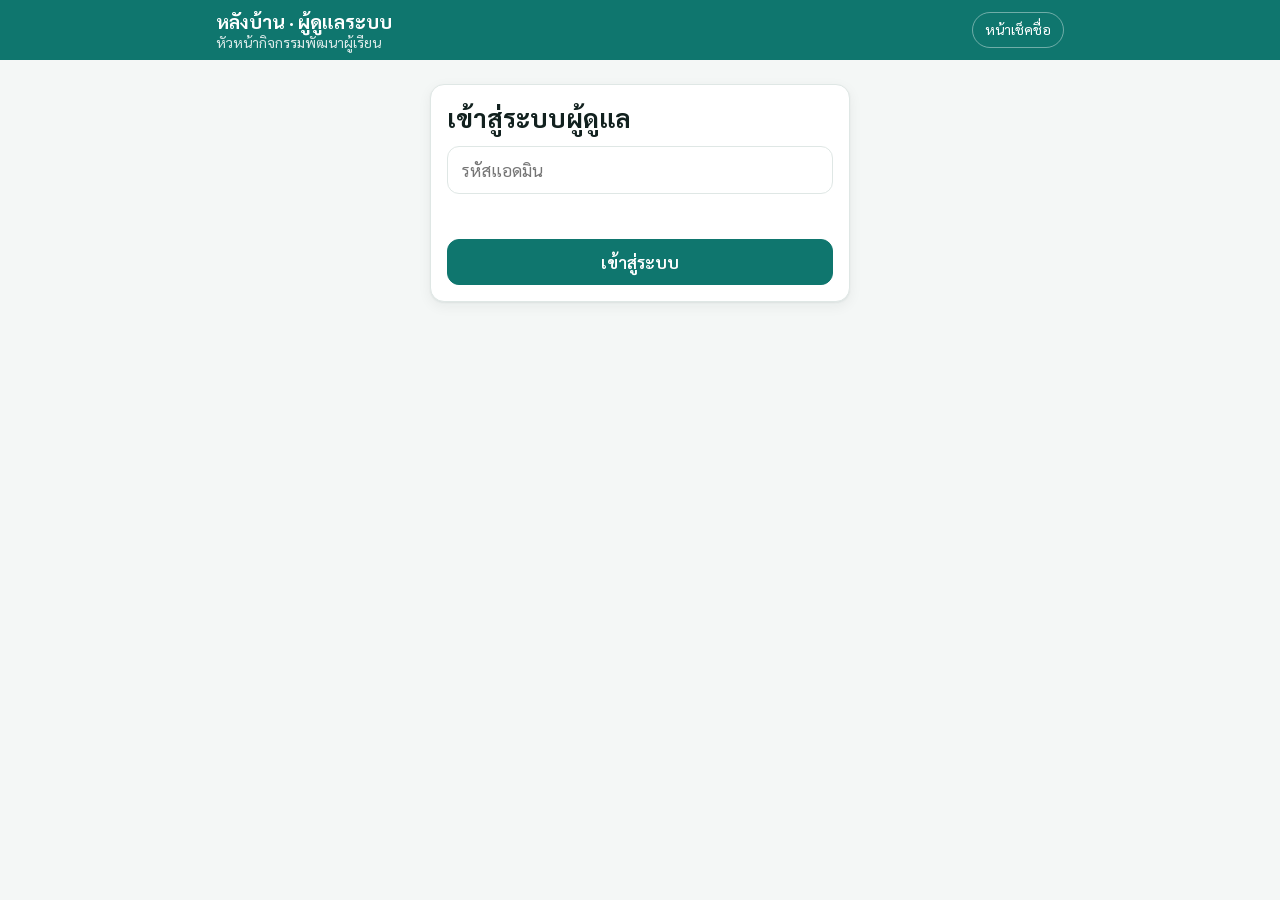
==== docs/admin.html @ 611b1086 "Add files via upload" ====
<!doctype html>
<html lang="th">
<head>
  <meta charset="utf-8">
  <meta name="viewport" content="width=device-width, initial-scale=1, viewport-fit=cover">
  <meta name="theme-color" content="#0f766e">
  <meta name="robots" content="noindex">
  <title>หลังบ้านเช็คชื่อชุมนุม</title>
  <link rel="icon" href="assets/icon.svg" type="image/svg+xml">
  <link rel="preconnect" href="https://fonts.googleapis.com">
  <link rel="preconnect" href="https://fonts.gstatic.com" crossorigin>
  <link href="https://fonts.googleapis.com/css2?family=Sarabun:wght@400;600;700&display=swap" rel="stylesheet">
  <link rel="stylesheet" href="assets/style.css">
</head>
<body>
  <header class="topbar">
    <div class="wrap">
      <h1>หลังบ้าน · ผู้ดูแลระบบ<small>หัวหน้ากิจกรรมพัฒนาผู้เรียน</small></h1>
      <span class="sp"></span>
      <a href="index.html">หน้าเช็คชื่อ</a>
    </div>
  </header>
  <div class="demo-bar" id="demoBar" hidden>โหมดทดลอง: ใช้ข้อมูลจำลอง (รหัสแอดมิน admin2569)</div>

  <main class="wrap">
    <section id="viewLogin" class="card stack" style="max-width:420px;margin:24px auto">
      <h2>เข้าสู่ระบบผู้ดูแล</h2>
      <form id="formLogin" class="stack">
        <input class="input" id="pw" type="password" placeholder="รหัสแอดมิน" autocomplete="current-password" required>
        <div class="err" id="loginErr"></div>
        <button class="btn primary block" id="btnLogin">เข้าสู่ระบบ</button>
      </form>
    </section>

    <section id="viewAdmin" class="stack" hidden>
      <nav class="tabs" id="tabs">
        <button data-tab="overview" class="on">ภาพรวม</button>
        <button data-tab="settings">ตั้งค่า</button>
        <button data-tab="codes">รหัสชุมนุม</button>
        <button data-tab="students">นักเรียน</button>
        <button data-tab="report">รายงาน</button>
        <button data-tab="tools">เครื่องมือ</button>
      </nav>
      <div id="tabBody" class="stack"></div>
    </section>
  </main>

  <!-- ดู/แก้ข้อมูลชุมนุม -->
  <div class="modal" id="mClub" hidden>
    <div class="box stack" style="max-width:760px">
      <div class="row" style="justify-content:space-between"><h3 id="mcTitle"></h3><button class="btn ghost sm" data-close="#mClub">ปิด</button></div>
      <div class="row"><label class="f" for="mcWeek" style="margin:0">สัปดาห์</label><select class="input" id="mcWeek" style="width:auto;min-height:40px"></select></div>
      <div class="hint small">แอดมินแก้ไขได้ทุกเวลา ไม่นับเป็นสิทธิ์แก้ไขของครู และบันทึกลงประวัติทุกครั้ง</div>
      <div class="row"><button class="btn sm" id="mcAll">ตั้งทุกรูปเป็น มา / ผ</button></div>
      <ul class="slist" id="mcList"></ul>
      <button class="btn primary block" id="mcSave">บันทึกสัปดาห์นี้</button>
      <details><summary>ประวัติทุกสัปดาห์</summary><div id="mcHist" style="margin-top:8px"></div></details>
    </div>
  </div>

  <div class="toast" id="toast" role="status" aria-live="polite"></div>

  <script src="config.js"></script>
  <script src="assets/api.js"></script>
  <script src="assets/mock.js"></script>
  <script src="assets/admin.js"></script>
</body>
</html>
---- docs/assets/style.css ----
:root {
  --bg: #f4f7f6;
  --card: #ffffff;
  --ink: #12211f;
  --muted: #5b6b68;
  --line: #dfe7e5;
  --brand: #0f766e;
  --brand-ink: #ffffff;
  --brand-soft: #e6f4f2;
  --ok: #15803d;
  --ok-soft: #dcfce7;
  --warn: #b45309;
  --warn-soft: #fef3c7;
  --bad: #b91c1c;
  --bad-soft: #fee2e2;
  --shadow: 0 1px 2px rgba(16, 40, 36, .06), 0 4px 14px rgba(16, 40, 36, .06);
  --radius: 14px;
  color-scheme: light;
}
@media (prefers-color-scheme: dark) {
  :root {
    --bg: #0d1514; --card: #15201f; --ink: #e7efed; --muted: #9db0ac; --line: #263533;
    --brand: #2dd4bf; --brand-ink: #062521; --brand-soft: #123532;
    --ok: #4ade80; --ok-soft: #10301d; --warn: #fbbf24; --warn-soft: #3a2a08; --bad: #f87171; --bad-soft: #3b1212;
    --shadow: 0 1px 2px rgba(0, 0, 0, .3); color-scheme: dark;
  }
}

* { box-sizing: border-box; }
html { -webkit-text-size-adjust: 100%; }
body {
  margin: 0; background: var(--bg); color: var(--ink);
  font: 17px/1.55 'Sarabun', system-ui, sans-serif;
  padding-bottom: env(safe-area-inset-bottom);
}
body.noscroll { overflow: hidden; }
button, input, select, textarea { font: inherit; color: inherit; }
button { cursor: pointer; }
[hidden] { display: none !important; }
h1, h2, h3 { line-height: 1.3; margin: 0; }

.wrap { max-width: 880px; margin: 0 auto; padding: 0 16px; }

/* ---------- แถบบน ---------- */
.topbar { background: var(--brand); color: var(--brand-ink); }
.topbar .wrap { display: flex; align-items: center; gap: 12px; min-height: 60px; }
.topbar h1 { font-size: 19px; font-weight: 700; }
.topbar small { display: block; opacity: .85; font-size: 14px; font-weight: 400; }
.topbar .sp { flex: 1; }
.topbar a { color: inherit; font-size: 14px; text-decoration: none; padding: 6px 12px; border: 1px solid rgba(255,255,255,.4); border-radius: 999px; white-space: nowrap; }
.demo-bar { background: var(--warn-soft); color: var(--warn); text-align: center; font-size: 14px; padding: 6px 16px; }

main { padding: 16px 0 120px; }

/* ---------- การ์ด / ปุ่ม ---------- */
.card { background: var(--card); border: 1px solid var(--line); border-radius: var(--radius); box-shadow: var(--shadow); padding: 16px; }
.stack > * + * { margin-top: 12px; }
.row { display: flex; gap: 10px; align-items: center; flex-wrap: wrap; }
.muted { color: var(--muted); }
.small { font-size: 14px; }

.btn {
  display: inline-flex; align-items: center; justify-content: center; gap: 8px;
  min-height: 46px; padding: 0 18px; border-radius: 12px; border: 1px solid var(--line);
  background: var(--card); font-weight: 600;
}
.btn:disabled { opacity: .5; cursor: not-allowed; }
.btn.primary { background: var(--brand); color: var(--brand-ink); border-color: var(--brand); }
.btn.ghost { background: transparent; }
.btn.danger { color: var(--bad); border-color: var(--bad); background: transparent; }
.btn.block { width: 100%; }
.btn.sm { min-height: 36px; padding: 0 12px; font-size: 15px; border-radius: 10px; }
.btn:focus-visible, input:focus-visible, select:focus-visible { outline: 3px solid color-mix(in srgb, var(--brand) 45%, transparent); outline-offset: 2px; }

.input {
  width: 100%; min-height: 48px; padding: 10px 14px; border-radius: 12px; border: 1px solid var(--line);
  background: var(--card);
}
label.f { display: block; font-size: 15px; font-weight: 600; margin-bottom: 6px; }

.chip { display: inline-flex; align-items: center; gap: 6px; padding: 2px 10px; border-radius: 999px; font-size: 14px; font-weight: 600; background: var(--brand-soft); color: var(--brand); }
.chip.ok { background: var(--ok-soft); color: var(--ok); }
.chip.warn { background: var(--warn-soft); color: var(--warn); }
.chip.bad { background: var(--bad-soft); color: var(--bad); }
.chip.gray { background: var(--line); color: var(--muted); }

/* ---------- สถานะการเปิดระบบ ---------- */
.status { display: flex; gap: 14px; align-items: center; }
.status .dot { width: 14px; height: 14px; border-radius: 50%; flex: none; background: var(--muted); }
.status.open .dot { background: var(--ok); box-shadow: 0 0 0 6px var(--ok-soft); animation: pulse 2s infinite; }
.status.closed .dot { background: var(--bad); }
.status b { font-size: 18px; }
@keyframes pulse { 50% { box-shadow: 0 0 0 10px transparent; } }
.announce { background: var(--warn-soft); color: var(--warn); border-radius: 12px; padding: 10px 14px; }

/* ---------- รายการชุมนุม ---------- */
.club-grid { display: grid; grid-template-columns: repeat(auto-fill, minmax(240px, 1fr)); gap: 12px; }
.club {
  text-align: left; display: flex; gap: 12px; align-items: flex-start; padding: 14px;
  background: var(--card); border: 1px solid var(--line); border-radius: var(--radius); box-shadow: var(--shadow);
  transition: transform .1s, border-color .1s;
}
.club:hover { border-color: var(--brand); }
.club:active { transform: scale(.98); }
.club .ic { font-size: 28px; width: 46px; height: 46px; display: grid; place-items: center; background: var(--brand-soft); border-radius: 12px; flex: none; }
.club .nm { font-weight: 700; font-size: 17px; }
.club .tc { font-size: 14px; color: var(--muted); }
.club .meta { margin-top: 6px; display: flex; gap: 6px; flex-wrap: wrap; }
.club.mine { border: 2px solid var(--brand); }
.club .no { font-size: 13px; color: var(--muted); }

/* ---------- หน้าเช็คชื่อ ---------- */
.club-head { display: flex; gap: 12px; align-items: center; }
.club-head .ic { font-size: 32px; width: 56px; height: 56px; display: grid; place-items: center; background: var(--brand-soft); border-radius: 14px; flex: none; }
.club-head h2 { font-size: 21px; }
.mode-btns { display: grid; grid-template-columns: 1fr 1fr; gap: 10px; }
.mode-btn {
  min-height: 84px; border-radius: 14px; border: 2px solid var(--line); background: var(--card);
  display: flex; flex-direction: column; align-items: center; justify-content: center; gap: 2px; padding: 8px;
}
.mode-btn b { font-size: 21px; }
.mode-btn span { font-size: 14px; color: var(--muted); }
.mode-btn.full.on { border-color: var(--ok); background: var(--ok-soft); }
.mode-btn.full.on b { color: var(--ok); }
.mode-btn.part.on { border-color: var(--bad); background: var(--bad-soft); }
.mode-btn.part.on b { color: var(--bad); }

.hint { background: var(--brand-soft); color: var(--brand); border-radius: 12px; padding: 10px 14px; font-size: 15px; }

.slist { list-style: none; margin: 0; padding: 0; }
.srow { display: flex; align-items: center; gap: 10px; padding: 10px 4px; border-bottom: 1px solid var(--line); }
.srow:last-child { border-bottom: 0; }
.srow .n { width: 26px; text-align: right; color: var(--muted); font-size: 14px; flex: none; }
.srow .who { flex: 1; min-width: 0; }
.srow .who b { display: block; font-weight: 600; overflow-wrap: anywhere; }
.srow .who small { color: var(--muted); font-size: 14px; }
.srow.is-0 { background: var(--bad-soft); }
.srow.is-ล { background: var(--warn-soft); }
.srow.is-มผ { background: var(--bad-soft); }

.seg { display: inline-flex; border: 1px solid var(--line); border-radius: 10px; overflow: hidden; flex: none; }
.seg button { min-width: 50px; min-height: 42px; border: 0; background: var(--card); font-weight: 600; font-size: 15px; padding: 0 8px; }
.seg button + button { border-left: 1px solid var(--line); }
.seg button.on[data-v="1"], .seg button.on[data-v="ผ"] { background: var(--ok); color: #fff; }
.seg button.on[data-v="ล"] { background: #d97706; color: #fff; }
.seg button.on[data-v="0"], .seg button.on[data-v="มผ"] { background: var(--bad); color: #fff; }

.bottom-bar {
  position: fixed; left: 0; right: 0; bottom: 0; z-index: 20;
  background: var(--card); border-top: 1px solid var(--line); box-shadow: 0 -4px 14px rgba(0,0,0,.06);
  padding: 10px 0 calc(10px + env(safe-area-inset-bottom));
}
.bottom-bar .wrap { display: flex; gap: 10px; align-items: center; }
.tally { display: flex; gap: 6px; flex-wrap: wrap; flex: 1; }

/* ---------- ประวัติ ---------- */
.hist-wrap { overflow-x: auto; -webkit-overflow-scrolling: touch; border: 1px solid var(--line); border-radius: 12px; }
table.hist { border-collapse: collapse; font-size: 14px; min-width: 100%; }
table.hist th, table.hist td { border-bottom: 1px solid var(--line); padding: 6px 8px; text-align: center; white-space: nowrap; }
table.hist th:first-child, table.hist td:first-child { text-align: left; position: sticky; left: 0; background: var(--card); }
table.hist thead th { background: var(--brand-soft); color: var(--brand); position: sticky; top: 0; }
td.m-0, td.m-มผ { color: var(--bad); font-weight: 700; }
td.m-ล { color: var(--warn); font-weight: 700; }
td.m-1, td.m-ผ { color: var(--ok); }
details summary { cursor: pointer; font-weight: 600; padding: 4px 0; }

/* ---------- หน้าต่างป๊อปอัป ---------- */
.modal { position: fixed; inset: 0; z-index: 50; background: rgba(5, 20, 18, .5); display: flex; align-items: flex-end; justify-content: center; }
.modal .box { background: var(--card); width: 100%; max-width: 520px; max-height: 92vh; overflow: auto; border-radius: 18px 18px 0 0; padding: 20px 16px calc(20px + env(safe-area-inset-bottom)); }
@media (min-width: 600px) { .modal { align-items: center; } .modal .box { border-radius: 18px; padding: 24px; } }
.modal h3 { font-size: 20px; margin-bottom: 4px; }
.code-input { font-size: 28px; letter-spacing: .3em; text-align: center; font-weight: 700; }
.err { color: var(--bad); font-size: 15px; min-height: 1.4em; }
.sum-grid { display: grid; grid-template-columns: repeat(3, 1fr); gap: 8px; text-align: center; }
.sum-grid div { border-radius: 12px; padding: 10px 4px; background: var(--bg); }
.sum-grid b { display: block; font-size: 26px; line-height: 1.2; }
.sum-grid .ok b { color: var(--ok); } .sum-grid .warn b { color: var(--warn); } .sum-grid .bad b { color: var(--bad); }
.namebox { background: var(--bg); border-radius: 12px; padding: 10px 14px; font-size: 15px; }

.done { text-align: center; padding: 28px 16px; }
.done .big { font-size: 64px; line-height: 1; }

/* ---------- อื่น ๆ ---------- */
.toast {
  position: fixed; left: 50%; bottom: 96px; transform: translate(-50%, 20px); opacity: 0; pointer-events: none;
  background: #0f2724; color: #fff; padding: 10px 18px; border-radius: 12px; z-index: 60; max-width: calc(100% - 32px);
  transition: .2s; text-align: center;
}
.toast.show { opacity: 1; transform: translate(-50%, 0); }
.toast.bad { background: var(--bad); }
.toast.ok { background: var(--ok); }
.spin { width: 18px; height: 18px; border: 3px solid currentColor; border-right-color: transparent; border-radius: 50%; display: inline-block; animation: spin .7s linear infinite; }
@keyframes spin { to { transform: rotate(360deg); } }
.skeleton { height: 86px; border-radius: var(--radius); background: linear-gradient(90deg, var(--line), var(--card), var(--line)); background-size: 200% 100%; animation: sk 1.2s infinite; }
@keyframes sk { to { background-position: -200% 0; } }
.empty { text-align: center; color: var(--muted); padding: 24px; }

/* ---------- แอดมิน ---------- */
.tabs { display: flex; gap: 6px; overflow-x: auto; padding-bottom: 4px; }
.tabs button { flex: none; border: 1px solid var(--line); background: var(--card); border-radius: 999px; padding: 8px 16px; font-weight: 600; }
.tabs button.on { background: var(--brand); color: var(--brand-ink); border-color: var(--brand); }
.kpis { display: grid; grid-template-columns: repeat(auto-fit, minmax(140px, 1fr)); gap: 10px; }
.kpi { background: var(--card); border: 1px solid var(--line); border-radius: var(--radius); padding: 12px 14px; }
.kpi b { display: block; font-size: 28px; line-height: 1.2; }
.kpi span { font-size: 14px; color: var(--muted); }
.adm-club { display: flex; gap: 12px; align-items: flex-start; padding: 12px 0; border-bottom: 1px solid var(--line); flex-wrap: wrap; }
.adm-club:last-child { border-bottom: 0; }
.adm-club .info { flex: 1; min-width: 200px; }
.adm-club .acts { display: flex; gap: 6px; flex-wrap: wrap; }
.tbl { width: 100%; border-collapse: collapse; font-size: 15px; }
.tbl th, .tbl td { text-align: left; padding: 8px; border-bottom: 1px solid var(--line); vertical-align: top; }
.tbl th { font-size: 14px; color: var(--muted); font-weight: 600; }
.tbl-wrap { overflow-x: auto; }
.set-row { display: grid; gap: 4px; padding: 10px 0; border-bottom: 1px solid var(--line); }
@media (min-width: 640px) { .set-row { grid-template-columns: 220px 1fr; align-items: center; } }
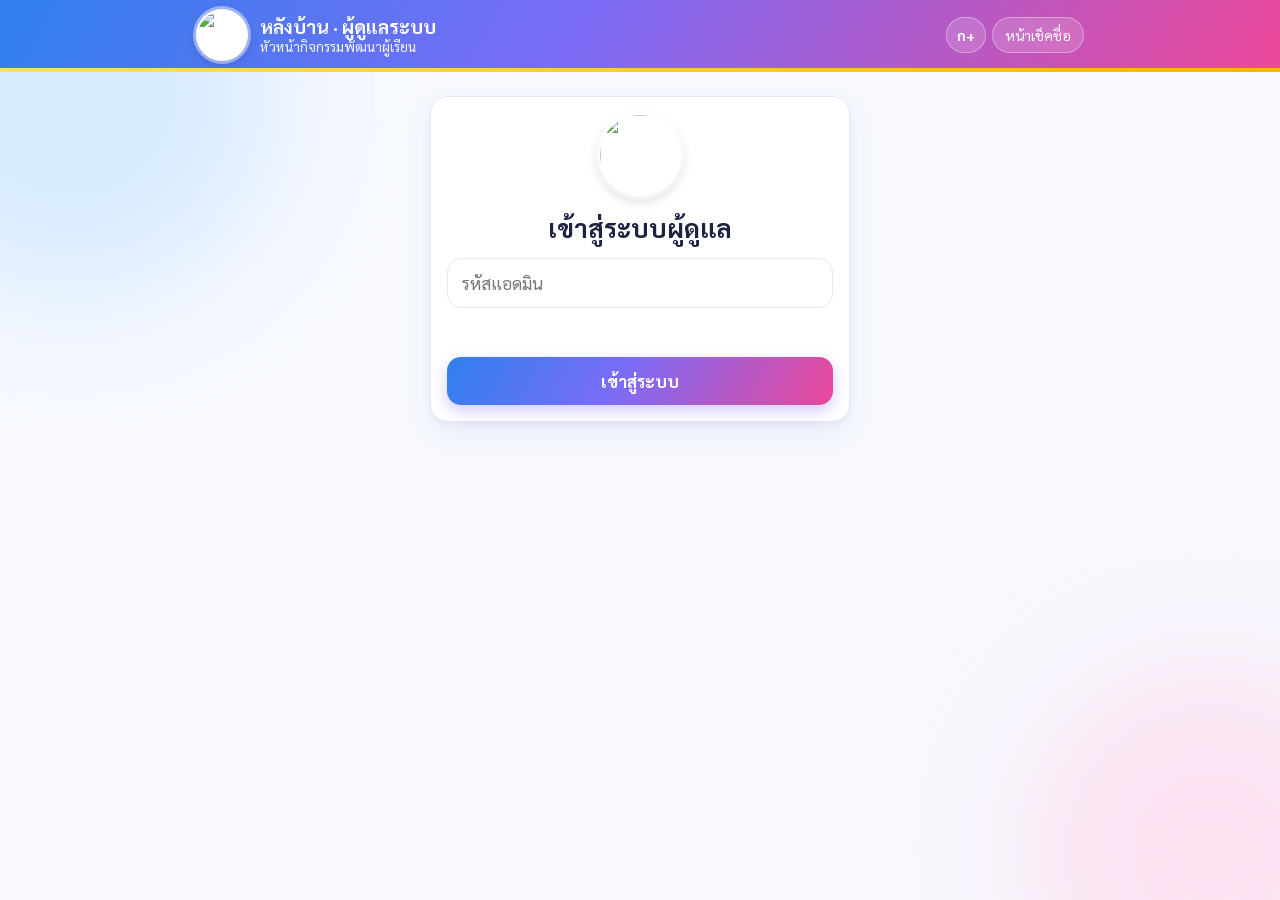
==== commit 9c71d6a8: "Add files via upload" ====
--- a/docs/admin.html
+++ b/docs/admin.html
@@ -3,10 +3,10 @@
 <head>
   <meta charset="utf-8">
   <meta name="viewport" content="width=device-width, initial-scale=1, viewport-fit=cover">
-  <meta name="theme-color" content="#0f766e">
+  <meta name="theme-color" content="#2f80ed">
   <meta name="robots" content="noindex">
   <title>หลังบ้านเช็คชื่อชุมนุม</title>
-  <link rel="icon" href="assets/icon.svg" type="image/svg+xml">
+  <link rel="icon" href="https://i.ibb.co/mVCtZ7mL/image.png" type="image/png">
   <link rel="preconnect" href="https://fonts.googleapis.com">
   <link rel="preconnect" href="https://fonts.gstatic.com" crossorigin>
   <link href="https://fonts.googleapis.com/css2?family=Sarabun:wght@400;600;700&display=swap" rel="stylesheet">
@@ -15,15 +15,20 @@
 <body>
   <header class="topbar">
     <div class="wrap">
+      <img class="logo" src="https://i.ibb.co/mVCtZ7mL/image.png" alt="ตราโรงเรียน" width="52" height="52">
       <h1>หลังบ้าน · ผู้ดูแลระบบ<small>หัวหน้ากิจกรรมพัฒนาผู้เรียน</small></h1>
       <span class="sp"></span>
-      <a href="index.html">หน้าเช็คชื่อ</a>
+      <div class="top-acts">
+        <button type="button" id="btnFont" title="ปรับขนาดตัวอักษร" aria-label="ปรับขนาดตัวอักษร">ก+</button>
+        <a href="index.html" title="หน้าเช็คชื่อ"><span class="ico-sm">📋</span><span class="lbl">หน้าเช็คชื่อ</span></a>
+      </div>
     </div>
   </header>
   <div class="demo-bar" id="demoBar" hidden>โหมดทดลอง: ใช้ข้อมูลจำลอง (รหัสแอดมิน admin2569)</div>
 
   <main class="wrap">
-    <section id="viewLogin" class="card stack" style="max-width:420px;margin:24px auto">
+    <section id="viewLogin" class="card stack" style="max-width:420px;margin:24px auto;text-align:center">
+      <img class="logo" src="https://i.ibb.co/mVCtZ7mL/image.png" alt="" style="width:84px;height:84px;margin:0 auto;display:block">
       <h2>เข้าสู่ระบบผู้ดูแล</h2>
       <form id="formLogin" class="stack">
         <input class="input" id="pw" type="password" placeholder="รหัสแอดมิน" autocomplete="current-password" required>
--- a/docs/assets/style.css
+++ b/docs/assets/style.css
@@ -1,215 +1,328 @@
+/* ธีมสีฟ้า · ชมพู · เหลือง */
 :root {
-  --bg: #f4f7f6;
+  --blue: #2f80ed;
+  --blue-2: #56ccf2;
+  --blue-soft: #e5f1ff;
+  --pink: #ec4899;
+  --pink-2: #f9a8d4;
+  --pink-soft: #fde7f3;
+  --yellow: #f5b700;
+  --yellow-2: #ffe066;
+  --yellow-soft: #fff6d6;
+
+  --bg: #f7f9ff;
   --card: #ffffff;
-  --ink: #12211f;
-  --muted: #5b6b68;
-  --line: #dfe7e5;
-  --brand: #0f766e;
+  --ink: #1d2340;
+  --muted: #646b8a;
+  --line: #e4e8f5;
+  --brand: var(--blue);
   --brand-ink: #ffffff;
-  --brand-soft: #e6f4f2;
-  --ok: #15803d;
-  --ok-soft: #dcfce7;
-  --warn: #b45309;
-  --warn-soft: #fef3c7;
-  --bad: #b91c1c;
-  --bad-soft: #fee2e2;
-  --shadow: 0 1px 2px rgba(16, 40, 36, .06), 0 4px 14px rgba(16, 40, 36, .06);
-  --radius: 14px;
+  --brand-soft: var(--blue-soft);
+
+  --ok: #2f80ed;       /* มา / ผ */
+  --ok-soft: #e5f1ff;
+  --warn: #b98400;     /* ลา */
+  --warn-soft: #fff3c4;
+  --bad: #db2777;      /* ขาด / มผ */
+  --bad-soft: #fde4f0;
+
+  --grad: linear-gradient(120deg, #2f80ed 0%, #7b6cf6 45%, #ec4899 100%);
+  --grad-sun: linear-gradient(120deg, #ffe066, #f5b700);
+  --shadow: 0 2px 4px rgba(47, 64, 140, .05), 0 10px 28px rgba(47, 64, 140, .08);
+  --shadow-lg: 0 16px 40px rgba(47, 64, 140, .16);
+  --radius: 18px;
+  --fs: 17px;
   color-scheme: light;
 }
 @media (prefers-color-scheme: dark) {
   :root {
-    --bg: #0d1514; --card: #15201f; --ink: #e7efed; --muted: #9db0ac; --line: #263533;
-    --brand: #2dd4bf; --brand-ink: #062521; --brand-soft: #123532;
-    --ok: #4ade80; --ok-soft: #10301d; --warn: #fbbf24; --warn-soft: #3a2a08; --bad: #f87171; --bad-soft: #3b1212;
-    --shadow: 0 1px 2px rgba(0, 0, 0, .3); color-scheme: dark;
+    --bg: #0f1226; --card: #191d38; --ink: #eef0ff; --muted: #a8aed0; --line: #2a2f55;
+    --blue-soft: #1c2b52; --pink-soft: #3a1a33; --yellow-soft: #3a3012;
+    --brand-soft: var(--blue-soft);
+    --ok: #6ab0ff; --ok-soft: #1c2b52; --warn: #ffd34d; --warn-soft: #3a3012; --bad: #ff7ab8; --bad-soft: #3a1a33;
+    --shadow: 0 2px 8px rgba(0, 0, 0, .35); --shadow-lg: 0 16px 40px rgba(0, 0, 0, .45);
+    color-scheme: dark;
   }
 }
+html.fs-l { --fs: 19px; }
+html.fs-xl { --fs: 21px; }
 
 * { box-sizing: border-box; }
 html { -webkit-text-size-adjust: 100%; }
 body {
-  margin: 0; background: var(--bg); color: var(--ink);
-  font: 17px/1.55 'Sarabun', system-ui, sans-serif;
+  margin: 0; color: var(--ink); background: var(--bg);
+  font: var(--fs)/1.6 'Sarabun', system-ui, sans-serif;
   padding-bottom: env(safe-area-inset-bottom);
-}
+  min-height: 100vh; position: relative; overflow-x: hidden;
+}
+/* ฉากหลังวงกลมสีพาสเทลลอยช้า ๆ */
+body::before, body::after {
+  content: ''; position: fixed; z-index: -1; border-radius: 50%; filter: blur(60px); opacity: .55; pointer-events: none;
+}
+body::before { width: 420px; height: 420px; background: #bfe0ff; top: -120px; left: -140px; animation: float 18s ease-in-out infinite; }
+body::after { width: 380px; height: 380px; background: #ffd1e8; bottom: -140px; right: -120px; animation: float 22s ease-in-out infinite reverse; }
+@media (prefers-color-scheme: dark) { body::before { background: #1e3a8a; opacity: .35; } body::after { background: #831843; opacity: .3; } }
+@keyframes float { 50% { transform: translate(40px, 30px) scale(1.08); } }
+@media (prefers-reduced-motion: reduce) { *, *::before, *::after { animation: none !important; transition: none !important; } }
+
 body.noscroll { overflow: hidden; }
 button, input, select, textarea { font: inherit; color: inherit; }
-button { cursor: pointer; }
+button { cursor: pointer; -webkit-tap-highlight-color: transparent; }
 [hidden] { display: none !important; }
 h1, h2, h3 { line-height: 1.3; margin: 0; }
-
-.wrap { max-width: 880px; margin: 0 auto; padding: 0 16px; }
+a { color: var(--blue); }
+
+.wrap { max-width: 920px; margin: 0 auto; padding: 0 16px; }
 
 /* ---------- แถบบน ---------- */
-.topbar { background: var(--brand); color: var(--brand-ink); }
-.topbar .wrap { display: flex; align-items: center; gap: 12px; min-height: 60px; }
+.topbar { background: var(--grad); color: #fff; position: relative; overflow: hidden; }
+.topbar::after { /* แถบสีเหลืองบาง ๆ ใต้หัว */
+  content: ''; position: absolute; left: 0; right: 0; bottom: 0; height: 4px; background: var(--grad-sun);
+}
+.topbar .wrap { display: flex; align-items: center; gap: 12px; min-height: 72px; padding-top: 8px; padding-bottom: 10px; }
+.logo {
+  width: 52px; height: 52px; border-radius: 50%; background: #fff; flex: none; object-fit: contain; padding: 2px;
+  box-shadow: 0 0 0 3px rgba(255, 255, 255, .45), 0 4px 12px rgba(0, 0, 0, .15);
+}
 .topbar h1 { font-size: 19px; font-weight: 700; }
-.topbar small { display: block; opacity: .85; font-size: 14px; font-weight: 400; }
+.topbar small { display: block; opacity: .92; font-size: 13.5px; font-weight: 400; line-height: 1.35; }
 .topbar .sp { flex: 1; }
-.topbar a { color: inherit; font-size: 14px; text-decoration: none; padding: 6px 12px; border: 1px solid rgba(255,255,255,.4); border-radius: 999px; white-space: nowrap; }
-.demo-bar { background: var(--warn-soft); color: var(--warn); text-align: center; font-size: 14px; padding: 6px 16px; }
-
-main { padding: 16px 0 120px; }
+.top-acts { display: flex; gap: 6px; align-items: center; }
+.top-acts a, .top-acts button {
+  color: #fff; font-size: 14px; text-decoration: none; padding: 6px 12px; border-radius: 999px; white-space: nowrap;
+  background: rgba(255, 255, 255, .16); border: 1px solid rgba(255, 255, 255, .35); backdrop-filter: blur(4px);
+}
+.top-acts button { padding: 6px 10px; font-weight: 700; }
+.top-acts .ico-sm { display: none; }
+@media (max-width: 480px) {
+  .top-acts .lbl { display: none; }
+  .top-acts .ico-sm { display: inline; }
+  .topbar h1 { font-size: 17.5px; }
+  .logo { width: 46px; height: 46px; }
+}
+.demo-bar { background: var(--yellow-soft); color: var(--warn); text-align: center; font-size: 14px; padding: 6px 16px; }
+
+main { padding: 18px 0 130px; }
+
+/* ---------- ทักทาย ---------- */
+.hello { display: flex; align-items: center; gap: 14px; padding: 4px 2px; }
+.hello .wave { font-size: 38px; animation: wave 2.4s ease-in-out infinite; transform-origin: 70% 70%; }
+.hello h2 { font-size: 22px; }
+.hello p { margin: 0; color: var(--muted); font-size: 15px; }
+@keyframes wave { 0%, 60%, 100% { transform: rotate(0); } 10%, 30% { transform: rotate(14deg); } 20% { transform: rotate(-8deg); } }
 
 /* ---------- การ์ด / ปุ่ม ---------- */
 .card { background: var(--card); border: 1px solid var(--line); border-radius: var(--radius); box-shadow: var(--shadow); padding: 16px; }
-.stack > * + * { margin-top: 12px; }
+.stack > * + * { margin-top: 14px; }
 .row { display: flex; gap: 10px; align-items: center; flex-wrap: wrap; }
 .muted { color: var(--muted); }
 .small { font-size: 14px; }
 
 .btn {
-  display: inline-flex; align-items: center; justify-content: center; gap: 8px;
-  min-height: 46px; padding: 0 18px; border-radius: 12px; border: 1px solid var(--line);
-  background: var(--card); font-weight: 600;
-}
+  display: inline-flex; align-items: center; justify-content: center; gap: 8px; position: relative; overflow: hidden;
+  min-height: 48px; padding: 0 18px; border-radius: 14px; border: 1px solid var(--line);
+  background: var(--card); font-weight: 700; transition: transform .12s, box-shadow .12s, filter .12s;
+}
+.btn:active { transform: scale(.97); }
 .btn:disabled { opacity: .5; cursor: not-allowed; }
-.btn.primary { background: var(--brand); color: var(--brand-ink); border-color: var(--brand); }
+.btn.primary { background: var(--grad); color: #fff; border: 0; box-shadow: 0 6px 16px rgba(123, 108, 246, .35); }
+.btn.primary:hover:not(:disabled) { filter: brightness(1.06); }
+.btn.sun { background: var(--grad-sun); color: #4a3500; border: 0; }
 .btn.ghost { background: transparent; }
 .btn.danger { color: var(--bad); border-color: var(--bad); background: transparent; }
 .btn.block { width: 100%; }
-.btn.sm { min-height: 36px; padding: 0 12px; font-size: 15px; border-radius: 10px; }
-.btn:focus-visible, input:focus-visible, select:focus-visible { outline: 3px solid color-mix(in srgb, var(--brand) 45%, transparent); outline-offset: 2px; }
+.btn.sm { min-height: 38px; padding: 0 12px; font-size: 15px; border-radius: 11px; }
+.btn:focus-visible, input:focus-visible, select:focus-visible, .club:focus-visible { outline: 3px solid color-mix(in srgb, var(--pink) 50%, transparent); outline-offset: 2px; }
+/* คลื่นน้ำตอนแตะปุ่ม */
+.ripple { position: absolute; border-radius: 50%; transform: scale(0); background: rgba(255, 255, 255, .55); animation: ripple .55s ease-out; pointer-events: none; }
+@keyframes ripple { to { transform: scale(3); opacity: 0; } }
 
 .input {
-  width: 100%; min-height: 48px; padding: 10px 14px; border-radius: 12px; border: 1px solid var(--line);
-  background: var(--card);
-}
-label.f { display: block; font-size: 15px; font-weight: 600; margin-bottom: 6px; }
-
-.chip { display: inline-flex; align-items: center; gap: 6px; padding: 2px 10px; border-radius: 999px; font-size: 14px; font-weight: 600; background: var(--brand-soft); color: var(--brand); }
+  width: 100%; min-height: 50px; padding: 10px 14px; border-radius: 14px; border: 1.5px solid var(--line);
+  background: var(--card); transition: border-color .15s, box-shadow .15s;
+}
+.input:focus { border-color: var(--blue); box-shadow: 0 0 0 4px color-mix(in srgb, var(--blue) 15%, transparent); outline: 0; }
+label.f { display: block; font-size: 15px; font-weight: 700; margin-bottom: 6px; }
+
+.chip { display: inline-flex; align-items: center; gap: 6px; padding: 2px 10px; border-radius: 999px; font-size: 13.5px; font-weight: 700; background: var(--blue-soft); color: var(--blue); }
 .chip.ok { background: var(--ok-soft); color: var(--ok); }
 .chip.warn { background: var(--warn-soft); color: var(--warn); }
 .chip.bad { background: var(--bad-soft); color: var(--bad); }
 .chip.gray { background: var(--line); color: var(--muted); }
+.chip.pink { background: var(--pink-soft); color: var(--pink); }
 
 /* ---------- สถานะการเปิดระบบ ---------- */
-.status { display: flex; gap: 14px; align-items: center; }
+.status { display: flex; gap: 14px; align-items: center; position: relative; overflow: hidden; }
 .status .dot { width: 14px; height: 14px; border-radius: 50%; flex: none; background: var(--muted); }
-.status.open .dot { background: var(--ok); box-shadow: 0 0 0 6px var(--ok-soft); animation: pulse 2s infinite; }
-.status.closed .dot { background: var(--bad); }
+.status.open { border-color: color-mix(in srgb, var(--blue) 35%, var(--line)); }
+.status.open .dot { background: var(--blue); box-shadow: 0 0 0 6px var(--blue-soft); animation: pulse 2s infinite; }
+.status.closed .dot { background: var(--pink); box-shadow: 0 0 0 6px var(--pink-soft); }
 .status b { font-size: 18px; }
-@keyframes pulse { 50% { box-shadow: 0 0 0 10px transparent; } }
-.announce { background: var(--warn-soft); color: var(--warn); border-radius: 12px; padding: 10px 14px; }
+.status .body { flex: 1; min-width: 0; }
+.status .ico { font-size: 34px; flex: none; }
+.timebar { height: 8px; border-radius: 99px; background: var(--line); margin-top: 8px; overflow: hidden; }
+.timebar i { display: block; height: 100%; border-radius: 99px; background: linear-gradient(90deg, var(--blue-2), var(--pink), var(--yellow)); transition: width .6s; }
+@keyframes pulse { 50% { box-shadow: 0 0 0 11px transparent; } }
+.announce { background: var(--yellow-soft); color: #7a5600; border-radius: 14px; padding: 10px 14px; border: 1px dashed var(--yellow); }
+@media (prefers-color-scheme: dark) { .announce { color: var(--warn); } }
 
 /* ---------- รายการชุมนุม ---------- */
-.club-grid { display: grid; grid-template-columns: repeat(auto-fill, minmax(240px, 1fr)); gap: 12px; }
+.club-grid { display: grid; grid-template-columns: repeat(auto-fill, minmax(250px, 1fr)); gap: 14px; }
 .club {
-  text-align: left; display: flex; gap: 12px; align-items: flex-start; padding: 14px;
+  --accent: var(--blue); --accent-soft: var(--blue-soft);
+  text-align: left; display: flex; gap: 12px; align-items: flex-start; padding: 14px 14px 14px 18px; position: relative; overflow: hidden;
   background: var(--card); border: 1px solid var(--line); border-radius: var(--radius); box-shadow: var(--shadow);
-  transition: transform .1s, border-color .1s;
-}
-.club:hover { border-color: var(--brand); }
+  transition: transform .15s, box-shadow .15s, border-color .15s; animation: pop .35s both;
+}
+.club::before { content: ''; position: absolute; left: 0; top: 0; bottom: 0; width: 6px; background: var(--accent); }
+.club.c1 { --accent: var(--pink); --accent-soft: var(--pink-soft); }
+.club.c2 { --accent: var(--yellow); --accent-soft: var(--yellow-soft); }
+.club:hover { transform: translateY(-3px); box-shadow: var(--shadow-lg); border-color: var(--accent); }
 .club:active { transform: scale(.98); }
-.club .ic { font-size: 28px; width: 46px; height: 46px; display: grid; place-items: center; background: var(--brand-soft); border-radius: 12px; flex: none; }
-.club .nm { font-weight: 700; font-size: 17px; }
+.club .ic { font-size: 28px; width: 50px; height: 50px; display: grid; place-items: center; background: var(--accent-soft); border-radius: 14px; flex: none; }
+.club .nm { font-weight: 700; font-size: 17px; line-height: 1.35; }
 .club .tc { font-size: 14px; color: var(--muted); }
 .club .meta { margin-top: 6px; display: flex; gap: 6px; flex-wrap: wrap; }
-.club.mine { border: 2px solid var(--brand); }
+.club.mine { border: 2px solid var(--accent); }
 .club .no { font-size: 13px; color: var(--muted); }
+.club .go { align-self: center; color: var(--muted); font-size: 20px; transition: transform .15s; }
+.club:hover .go { transform: translateX(3px); color: var(--accent); }
+@keyframes pop { from { opacity: 0; transform: translateY(8px) scale(.98); } }
 
 /* ---------- หน้าเช็คชื่อ ---------- */
-.club-head { display: flex; gap: 12px; align-items: center; }
-.club-head .ic { font-size: 32px; width: 56px; height: 56px; display: grid; place-items: center; background: var(--brand-soft); border-radius: 14px; flex: none; }
-.club-head h2 { font-size: 21px; }
-.mode-btns { display: grid; grid-template-columns: 1fr 1fr; gap: 10px; }
+.club-head { display: flex; gap: 12px; align-items: center; background: linear-gradient(135deg, var(--blue-soft), var(--pink-soft) 60%, var(--yellow-soft)); }
+.club-head .ic { font-size: 32px; width: 60px; height: 60px; display: grid; place-items: center; background: var(--card); border-radius: 16px; flex: none; box-shadow: var(--shadow); }
+.club-head h2 { font-size: 22px; }
+.mode-btns { display: grid; grid-template-columns: 1fr 1fr; gap: 12px; }
 .mode-btn {
-  min-height: 84px; border-radius: 14px; border: 2px solid var(--line); background: var(--card);
-  display: flex; flex-direction: column; align-items: center; justify-content: center; gap: 2px; padding: 8px;
-}
+  min-height: 96px; border-radius: 18px; border: 2px solid var(--line); background: var(--card); box-shadow: var(--shadow);
+  display: flex; flex-direction: column; align-items: center; justify-content: center; gap: 2px; padding: 10px; transition: .15s;
+}
+.mode-btn .e { font-size: 26px; line-height: 1; }
 .mode-btn b { font-size: 21px; }
-.mode-btn span { font-size: 14px; color: var(--muted); }
-.mode-btn.full.on { border-color: var(--ok); background: var(--ok-soft); }
-.mode-btn.full.on b { color: var(--ok); }
-.mode-btn.part.on { border-color: var(--bad); background: var(--bad-soft); }
-.mode-btn.part.on b { color: var(--bad); }
-
-.hint { background: var(--brand-soft); color: var(--brand); border-radius: 12px; padding: 10px 14px; font-size: 15px; }
+.mode-btn span { font-size: 13.5px; color: var(--muted); text-align: center; }
+.mode-btn:active { transform: scale(.97); }
+.mode-btn.full.on { border-color: var(--blue); background: var(--blue-soft); }
+.mode-btn.full.on b { color: var(--blue); }
+.mode-btn.part.on { border-color: var(--pink); background: var(--pink-soft); }
+.mode-btn.part.on b { color: var(--pink); }
+
+.hint { background: var(--blue-soft); color: var(--blue); border-radius: 14px; padding: 10px 14px; font-size: 15px; }
+.hint.pink { background: var(--pink-soft); color: var(--pink); }
+
+.list-tools { display: flex; gap: 8px; align-items: center; flex-wrap: wrap; margin-bottom: 6px; }
+.list-tools .input { flex: 1; min-width: 160px; min-height: 42px; }
 
 .slist { list-style: none; margin: 0; padding: 0; }
-.srow { display: flex; align-items: center; gap: 10px; padding: 10px 4px; border-bottom: 1px solid var(--line); }
+.srow { display: flex; align-items: center; gap: 10px; padding: 10px 6px; border-bottom: 1px solid var(--line); border-radius: 12px; transition: background .2s; }
 .srow:last-child { border-bottom: 0; }
 .srow .n { width: 26px; text-align: right; color: var(--muted); font-size: 14px; flex: none; }
+.srow .av { width: 38px; height: 38px; border-radius: 50%; flex: none; display: grid; place-items: center; font-weight: 700; font-size: 15px; color: #fff; background: var(--blue-2); }
 .srow .who { flex: 1; min-width: 0; }
-.srow .who b { display: block; font-weight: 600; overflow-wrap: anywhere; }
-.srow .who small { color: var(--muted); font-size: 14px; }
-.srow.is-0 { background: var(--bad-soft); }
+.srow .who b { display: block; font-weight: 600; overflow-wrap: anywhere; line-height: 1.35; }
+.srow .who small { color: var(--muted); font-size: 13.5px; }
+.srow.is-0, .srow.is-มผ { background: var(--bad-soft); }
 .srow.is-ล { background: var(--warn-soft); }
-.srow.is-มผ { background: var(--bad-soft); }
-
-.seg { display: inline-flex; border: 1px solid var(--line); border-radius: 10px; overflow: hidden; flex: none; }
-.seg button { min-width: 50px; min-height: 42px; border: 0; background: var(--card); font-weight: 600; font-size: 15px; padding: 0 8px; }
-.seg button + button { border-left: 1px solid var(--line); }
-.seg button.on[data-v="1"], .seg button.on[data-v="ผ"] { background: var(--ok); color: #fff; }
-.seg button.on[data-v="ล"] { background: #d97706; color: #fff; }
-.seg button.on[data-v="0"], .seg button.on[data-v="มผ"] { background: var(--bad); color: #fff; }
+.srow.flash { animation: flash .35s; }
+@media (max-width: 520px) {
+  /* จอมือถือ: ชื่อเต็มบรรทัด ปุ่มเลือกใหญ่เต็มความกว้างด้านล่าง */
+  .srow { flex-wrap: wrap; row-gap: 8px; }
+  .srow .n { display: none; }
+  .srow .who { flex: 1 1 calc(100% - 52px); }
+  .srow .seg { flex: 1 1 100%; display: flex; }
+  .srow .seg button { flex: 1; min-height: 46px; }
+}
+@keyframes flash { 50% { transform: scale(1.015); } }
+
+.seg { display: inline-flex; border: 1.5px solid var(--line); border-radius: 12px; overflow: hidden; flex: none; background: var(--card); }
+.seg button { min-width: 52px; min-height: 44px; border: 0; background: transparent; font-weight: 700; font-size: 15px; padding: 0 8px; transition: background .15s, color .15s; }
+.seg button + button { border-left: 1.5px solid var(--line); }
+.seg button.on[data-v="1"], .seg button.on[data-v="ผ"] { background: var(--blue); color: #fff; }
+.seg button.on:not([data-v]) { background: var(--grad); color: #fff; }
+.seg button.on[data-v="ล"] { background: var(--yellow); color: #3d2c00; }
+.seg button.on[data-v="0"], .seg button.on[data-v="มผ"] { background: var(--pink); color: #fff; }
 
 .bottom-bar {
   position: fixed; left: 0; right: 0; bottom: 0; z-index: 20;
-  background: var(--card); border-top: 1px solid var(--line); box-shadow: 0 -4px 14px rgba(0,0,0,.06);
-  padding: 10px 0 calc(10px + env(safe-area-inset-bottom));
+  background: color-mix(in srgb, var(--card) 88%, transparent); backdrop-filter: blur(10px);
+  border-top: 1px solid var(--line); box-shadow: 0 -6px 20px rgba(47, 64, 140, .08);
+  padding: 10px 0 calc(10px + env(safe-area-inset-bottom)); animation: up .25s both;
 }
 .bottom-bar .wrap { display: flex; gap: 10px; align-items: center; }
 .tally { display: flex; gap: 6px; flex-wrap: wrap; flex: 1; }
+.progress { height: 5px; background: var(--line); position: absolute; top: 0; left: 0; right: 0; }
+.progress i { display: block; height: 100%; background: linear-gradient(90deg, var(--blue), var(--pink), var(--yellow)); transition: width .3s; }
+@keyframes up { from { transform: translateY(100%); } }
 
 /* ---------- ประวัติ ---------- */
-.hist-wrap { overflow-x: auto; -webkit-overflow-scrolling: touch; border: 1px solid var(--line); border-radius: 12px; }
+.hist-wrap { overflow-x: auto; -webkit-overflow-scrolling: touch; border: 1px solid var(--line); border-radius: 14px; }
 table.hist { border-collapse: collapse; font-size: 14px; min-width: 100%; }
 table.hist th, table.hist td { border-bottom: 1px solid var(--line); padding: 6px 8px; text-align: center; white-space: nowrap; }
 table.hist th:first-child, table.hist td:first-child { text-align: left; position: sticky; left: 0; background: var(--card); }
-table.hist thead th { background: var(--brand-soft); color: var(--brand); position: sticky; top: 0; }
+table.hist thead th { background: var(--blue-soft); color: var(--blue); position: sticky; top: 0; }
 td.m-0, td.m-มผ { color: var(--bad); font-weight: 700; }
 td.m-ล { color: var(--warn); font-weight: 700; }
 td.m-1, td.m-ผ { color: var(--ok); }
-details summary { cursor: pointer; font-weight: 600; padding: 4px 0; }
+details summary { cursor: pointer; font-weight: 700; padding: 4px 0; }
 
 /* ---------- หน้าต่างป๊อปอัป ---------- */
-.modal { position: fixed; inset: 0; z-index: 50; background: rgba(5, 20, 18, .5); display: flex; align-items: flex-end; justify-content: center; }
-.modal .box { background: var(--card); width: 100%; max-width: 520px; max-height: 92vh; overflow: auto; border-radius: 18px 18px 0 0; padding: 20px 16px calc(20px + env(safe-area-inset-bottom)); }
-@media (min-width: 600px) { .modal { align-items: center; } .modal .box { border-radius: 18px; padding: 24px; } }
-.modal h3 { font-size: 20px; margin-bottom: 4px; }
+.modal { position: fixed; inset: 0; z-index: 50; background: rgba(20, 24, 60, .45); backdrop-filter: blur(3px); display: flex; align-items: flex-end; justify-content: center; animation: fade .2s both; }
+.modal .box { background: var(--card); width: 100%; max-width: 520px; max-height: 92vh; overflow: auto; border-radius: 24px 24px 0 0; padding: 22px 16px calc(20px + env(safe-area-inset-bottom)); animation: up .28s cubic-bezier(.2, .9, .3, 1.2) both; }
+.modal .box::before { content: ''; display: block; width: 44px; height: 5px; border-radius: 9px; background: var(--line); margin: -8px auto 12px; }
+@media (min-width: 600px) { .modal { align-items: center; } .modal .box { border-radius: 24px; padding: 26px; animation-name: zoom; } .modal .box::before { display: none; } }
+@keyframes fade { from { opacity: 0; } }
+@keyframes zoom { from { transform: scale(.94); opacity: 0; } }
+.modal h3 { font-size: 21px; margin-bottom: 4px; }
 .code-input { font-size: 28px; letter-spacing: .3em; text-align: center; font-weight: 700; }
+.shake { animation: shake .4s; }
+@keyframes shake { 20%, 60% { transform: translateX(-8px); } 40%, 80% { transform: translateX(8px); } }
 .err { color: var(--bad); font-size: 15px; min-height: 1.4em; }
 .sum-grid { display: grid; grid-template-columns: repeat(3, 1fr); gap: 8px; text-align: center; }
-.sum-grid div { border-radius: 12px; padding: 10px 4px; background: var(--bg); }
-.sum-grid b { display: block; font-size: 26px; line-height: 1.2; }
-.sum-grid .ok b { color: var(--ok); } .sum-grid .warn b { color: var(--warn); } .sum-grid .bad b { color: var(--bad); }
-.namebox { background: var(--bg); border-radius: 12px; padding: 10px 14px; font-size: 15px; }
-
-.done { text-align: center; padding: 28px 16px; }
-.done .big { font-size: 64px; line-height: 1; }
+.sum-grid div { border-radius: 14px; padding: 10px 4px; background: var(--bg); font-size: 14px; }
+.sum-grid b { display: block; font-size: 28px; line-height: 1.2; }
+.sum-grid .ok { background: var(--ok-soft); } .sum-grid .ok b { color: var(--ok); }
+.sum-grid .warn { background: var(--warn-soft); } .sum-grid .warn b { color: var(--warn); }
+.sum-grid .bad { background: var(--bad-soft); } .sum-grid .bad b { color: var(--bad); }
+.namebox { background: var(--bg); border-radius: 14px; padding: 10px 14px; font-size: 15px; }
+
+.done { text-align: center; padding: 30px 16px; }
+.done .big { font-size: 72px; line-height: 1; animation: bounce .8s both; }
+@keyframes bounce { 0% { transform: scale(0); } 60% { transform: scale(1.2); } 100% { transform: scale(1); } }
+#confetti { position: fixed; inset: 0; pointer-events: none; z-index: 70; }
 
 /* ---------- อื่น ๆ ---------- */
 .toast {
-  position: fixed; left: 50%; bottom: 96px; transform: translate(-50%, 20px); opacity: 0; pointer-events: none;
-  background: #0f2724; color: #fff; padding: 10px 18px; border-radius: 12px; z-index: 60; max-width: calc(100% - 32px);
-  transition: .2s; text-align: center;
+  position: fixed; left: 50%; bottom: 100px; transform: translate(-50%, 20px); opacity: 0; pointer-events: none;
+  background: #1d2340; color: #fff; padding: 10px 18px; border-radius: 14px; z-index: 80; max-width: calc(100% - 32px);
+  transition: .2s; text-align: center; box-shadow: var(--shadow-lg);
 }
 .toast.show { opacity: 1; transform: translate(-50%, 0); }
-.toast.bad { background: var(--bad); }
-.toast.ok { background: var(--ok); }
+.toast.bad { background: var(--pink); }
+.toast.ok { background: var(--blue); }
 .spin { width: 18px; height: 18px; border: 3px solid currentColor; border-right-color: transparent; border-radius: 50%; display: inline-block; animation: spin .7s linear infinite; }
 @keyframes spin { to { transform: rotate(360deg); } }
-.skeleton { height: 86px; border-radius: var(--radius); background: linear-gradient(90deg, var(--line), var(--card), var(--line)); background-size: 200% 100%; animation: sk 1.2s infinite; }
+.skeleton { height: 90px; border-radius: var(--radius); background: linear-gradient(90deg, var(--line), var(--card), var(--line)); background-size: 200% 100%; animation: sk 1.2s infinite; }
 @keyframes sk { to { background-position: -200% 0; } }
 .empty { text-align: center; color: var(--muted); padding: 24px; }
+.foot { text-align: center; color: var(--muted); font-size: 13px; padding: 10px 0 0; }
 
 /* ---------- แอดมิน ---------- */
-.tabs { display: flex; gap: 6px; overflow-x: auto; padding-bottom: 4px; }
-.tabs button { flex: none; border: 1px solid var(--line); background: var(--card); border-radius: 999px; padding: 8px 16px; font-weight: 600; }
-.tabs button.on { background: var(--brand); color: var(--brand-ink); border-color: var(--brand); }
-.kpis { display: grid; grid-template-columns: repeat(auto-fit, minmax(140px, 1fr)); gap: 10px; }
-.kpi { background: var(--card); border: 1px solid var(--line); border-radius: var(--radius); padding: 12px 14px; }
-.kpi b { display: block; font-size: 28px; line-height: 1.2; }
-.kpi span { font-size: 14px; color: var(--muted); }
+.tabs { display: flex; gap: 6px; overflow-x: auto; padding-bottom: 4px; scrollbar-width: none; }
+.tabs button { flex: none; border: 1px solid var(--line); background: var(--card); border-radius: 999px; padding: 8px 16px; font-weight: 700; transition: .15s; }
+.tabs button.on { background: var(--grad); color: #fff; border-color: transparent; box-shadow: 0 4px 12px rgba(123, 108, 246, .3); }
+.kpis { display: grid; grid-template-columns: repeat(auto-fit, minmax(140px, 1fr)); gap: 12px; }
+.kpi { background: var(--card); border: 1px solid var(--line); border-radius: var(--radius); padding: 12px 14px; box-shadow: var(--shadow); position: relative; overflow: hidden; }
+.kpi::after { content: ''; position: absolute; right: -18px; top: -18px; width: 64px; height: 64px; border-radius: 50%; background: var(--blue-soft); }
+.kpi:nth-child(2)::after { background: var(--blue-soft); } .kpi:nth-child(3)::after { background: var(--yellow-soft); } .kpi:nth-child(4)::after { background: var(--pink-soft); }
+.kpi b { display: block; font-size: 30px; line-height: 1.2; position: relative; z-index: 1; }
+.kpi span { font-size: 14px; color: var(--muted); position: relative; z-index: 1; }
 .adm-club { display: flex; gap: 12px; align-items: flex-start; padding: 12px 0; border-bottom: 1px solid var(--line); flex-wrap: wrap; }
 .adm-club:last-child { border-bottom: 0; }
 .adm-club .info { flex: 1; min-width: 200px; }
 .adm-club .acts { display: flex; gap: 6px; flex-wrap: wrap; }
 .tbl { width: 100%; border-collapse: collapse; font-size: 15px; }
 .tbl th, .tbl td { text-align: left; padding: 8px; border-bottom: 1px solid var(--line); vertical-align: top; }
-.tbl th { font-size: 14px; color: var(--muted); font-weight: 600; }
+.tbl th { font-size: 14px; color: var(--muted); font-weight: 700; }
 .tbl-wrap { overflow-x: auto; }
 .set-row { display: grid; gap: 4px; padding: 10px 0; border-bottom: 1px solid var(--line); }
 @media (min-width: 640px) { .set-row { grid-template-columns: 220px 1fr; align-items: center; } }
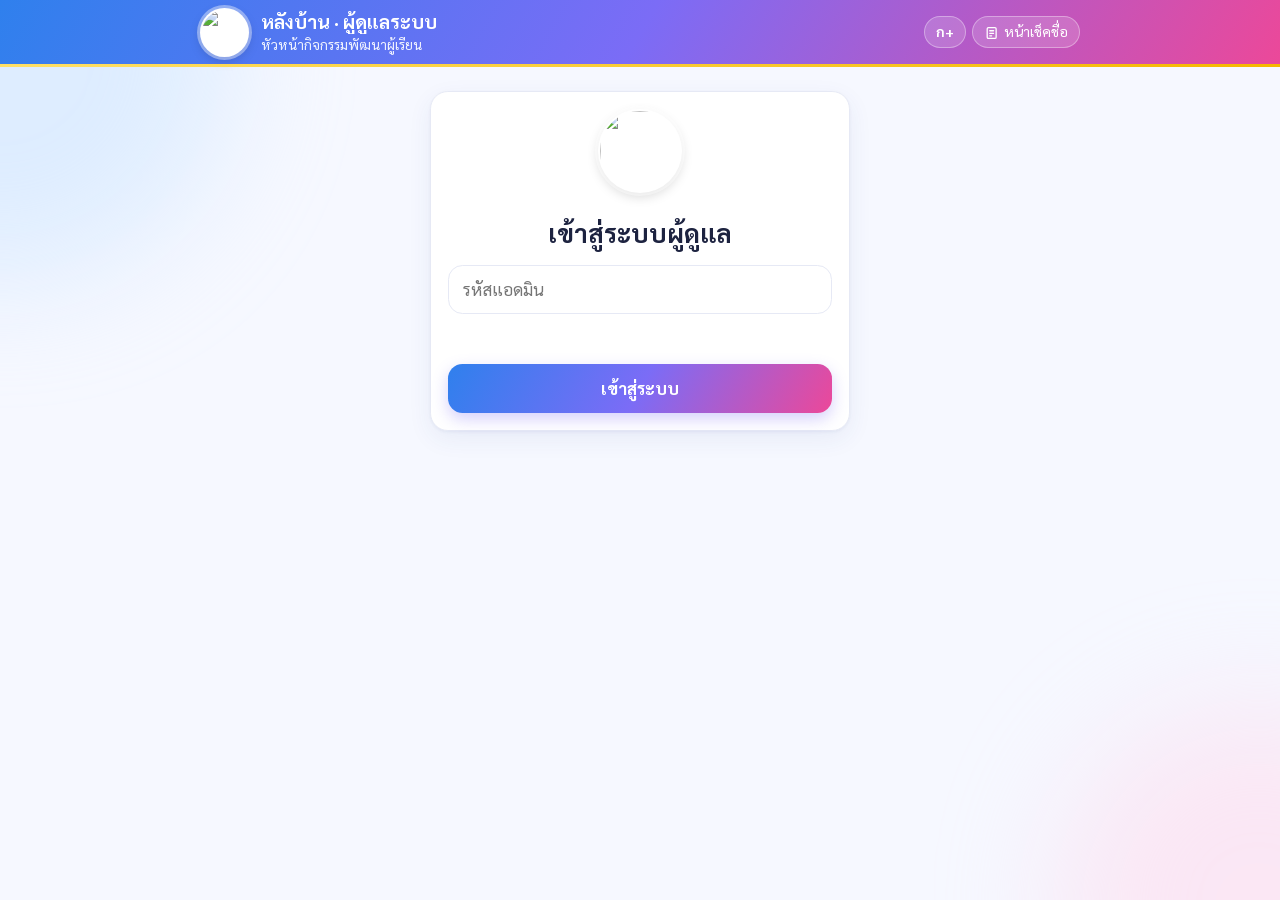
==== commit 49efdc81: "Add files via upload" ====
--- a/docs/admin.html
+++ b/docs/admin.html
@@ -16,11 +16,10 @@
   <header class="topbar">
     <div class="wrap">
       <img class="logo" src="https://i.ibb.co/mVCtZ7mL/image.png" alt="ตราโรงเรียน" width="52" height="52">
-      <h1>หลังบ้าน · ผู้ดูแลระบบ<small>หัวหน้ากิจกรรมพัฒนาผู้เรียน</small></h1>
-      <span class="sp"></span>
+      <div class="brand"><h1>หลังบ้าน · ผู้ดูแลระบบ</h1><small>หัวหน้ากิจกรรมพัฒนาผู้เรียน</small></div>
       <div class="top-acts">
         <button type="button" id="btnFont" title="ปรับขนาดตัวอักษร" aria-label="ปรับขนาดตัวอักษร">ก+</button>
-        <a href="index.html" title="หน้าเช็คชื่อ"><span class="ico-sm">📋</span><span class="lbl">หน้าเช็คชื่อ</span></a>
+        <a href="index.html" title="หน้าเช็คชื่อ"><svg viewBox="0 0 24 24" fill="none" stroke="currentColor" stroke-width="2" stroke-linecap="round"><rect x="5" y="4" width="14" height="17" rx="2"/><path d="M9 9h6M9 13h6M9 17h3"/></svg><span class="lbl">หน้าเช็คชื่อ</span></a>
       </div>
     </div>
   </header>
@@ -53,12 +52,15 @@
   <!-- ดู/แก้ข้อมูลชุมนุม -->
   <div class="modal" id="mClub" hidden>
     <div class="box stack" style="max-width:760px">
-      <div class="row" style="justify-content:space-between"><h3 id="mcTitle"></h3><button class="btn ghost sm" data-close="#mClub">ปิด</button></div>
+      <div class="row" style="justify-content:space-between;flex-wrap:nowrap"><h3 class="one-line" id="mcTitle"></h3><button class="btn ghost sm" data-close="#mClub">ปิด</button></div>
       <div class="row"><label class="f" for="mcWeek" style="margin:0">สัปดาห์</label><select class="input" id="mcWeek" style="width:auto;min-height:40px"></select></div>
-      <div class="hint small">แอดมินแก้ไขได้ทุกเวลา ไม่นับเป็นสิทธิ์แก้ไขของครู และบันทึกลงประวัติทุกครั้ง</div>
-      <div class="row"><button class="btn sm" id="mcAll">ตั้งทุกรูปเป็น มา / ผ</button></div>
-      <ul class="slist" id="mcList"></ul>
-      <button class="btn primary block" id="mcSave">บันทึกสัปดาห์นี้</button>
+      <div class="muted small">แอดมินเพิ่มหรือแก้ข้อมูลแทนครูได้ทุกเวลา ไม่นับเป็นสิทธิ์แก้ไขของครู และบันทึกลงประวัติทุกครั้ง</div>
+      <div class="row"><button class="btn sm" id="mcAll">ตั้งทุกรูปเป็น มา / ผ</button><span class="muted small" id="mcState"></span></div>
+      <div id="mcList"></div>
+      <div class="row" style="flex-wrap:nowrap">
+        <button class="btn danger" id="mcClear">ลบข้อมูลสัปดาห์นี้</button>
+        <button class="btn primary" style="flex:1" id="mcSave">บันทึก</button>
+      </div>
       <details><summary>ประวัติทุกสัปดาห์</summary><div id="mcHist" style="margin-top:8px"></div></details>
     </div>
   </div>
--- a/docs/assets/style.css
+++ b/docs/assets/style.css
@@ -1,68 +1,62 @@
-/* ธีมสีฟ้า · ชมพู · เหลือง */
+/* ธีมสีฟ้า · ชมพู · เหลือง — ขนาดทั้งหมดยืดหดตามความกว้างจอ (หน่วย em อิงจาก --fs) */
 :root {
   --blue: #2f80ed;
   --blue-2: #56ccf2;
-  --blue-soft: #e5f1ff;
+  --blue-soft: #e8f2ff;
   --pink: #ec4899;
-  --pink-2: #f9a8d4;
-  --pink-soft: #fde7f3;
+  --pink-soft: #fde8f3;
   --yellow: #f5b700;
-  --yellow-2: #ffe066;
-  --yellow-soft: #fff6d6;
-
-  --bg: #f7f9ff;
+  --yellow-soft: #fff5d1;
+  --violet: #7b6cf6;
+
+  --bg: #f6f8ff;
   --card: #ffffff;
   --ink: #1d2340;
-  --muted: #646b8a;
-  --line: #e4e8f5;
-  --brand: var(--blue);
-  --brand-ink: #ffffff;
-  --brand-soft: var(--blue-soft);
-
-  --ok: #2f80ed;       /* มา / ผ */
-  --ok-soft: #e5f1ff;
-  --warn: #b98400;     /* ลา */
-  --warn-soft: #fff3c4;
-  --bad: #db2777;      /* ขาด / มผ */
-  --bad-soft: #fde4f0;
-
-  --grad: linear-gradient(120deg, #2f80ed 0%, #7b6cf6 45%, #ec4899 100%);
+  --muted: #6a7190;
+  --line: #e6e9f5;
+
+  --ok: var(--blue);   --ok-soft: var(--blue-soft);     /* มา / ผ */
+  --warn: #b98400;     --warn-soft: var(--yellow-soft); /* ลา */
+  --bad: #db2777;      --bad-soft: var(--pink-soft);    /* ขาด / มผ */
+
+  --grad: linear-gradient(120deg, #2f80ed 0%, #7b6cf6 50%, #ec4899 100%);
   --grad-sun: linear-gradient(120deg, #ffe066, #f5b700);
-  --shadow: 0 2px 4px rgba(47, 64, 140, .05), 0 10px 28px rgba(47, 64, 140, .08);
-  --shadow-lg: 0 16px 40px rgba(47, 64, 140, .16);
-  --radius: 18px;
-  --fs: 17px;
+  --shadow: 0 1px 3px rgba(47, 64, 140, .06), 0 8px 24px rgba(47, 64, 140, .07);
+  --shadow-lg: 0 14px 36px rgba(47, 64, 140, .16);
+  --radius: 1.05em;
+
+  /* ตัวอักษรพื้นฐาน: 15px บนจอ 320px → 17px บนจอกว้าง */
+  --base: clamp(15px, 13.4px + .5vw, 17px);
+  --fs: var(--base);
   color-scheme: light;
 }
 @media (prefers-color-scheme: dark) {
   :root {
-    --bg: #0f1226; --card: #191d38; --ink: #eef0ff; --muted: #a8aed0; --line: #2a2f55;
-    --blue-soft: #1c2b52; --pink-soft: #3a1a33; --yellow-soft: #3a3012;
-    --brand-soft: var(--blue-soft);
-    --ok: #6ab0ff; --ok-soft: #1c2b52; --warn: #ffd34d; --warn-soft: #3a3012; --bad: #ff7ab8; --bad-soft: #3a1a33;
-    --shadow: 0 2px 8px rgba(0, 0, 0, .35); --shadow-lg: 0 16px 40px rgba(0, 0, 0, .45);
+    --bg: #0f1226; --card: #181c36; --ink: #eef0ff; --muted: #a6acce; --line: #2a2f55;
+    --blue-soft: #1b2a50; --pink-soft: #3a1a33; --yellow-soft: #372e12;
+    --ok: #6ab0ff; --warn: #ffd34d; --bad: #ff7ab8;
+    --shadow: 0 2px 8px rgba(0, 0, 0, .35); --shadow-lg: 0 14px 36px rgba(0, 0, 0, .45);
     color-scheme: dark;
   }
 }
-html.fs-l { --fs: 19px; }
-html.fs-xl { --fs: 21px; }
-
-* { box-sizing: border-box; }
-html { -webkit-text-size-adjust: 100%; }
+html.fs-l { --fs: calc(var(--base) * 1.12); }
+html.fs-xl { --fs: calc(var(--base) * 1.25); }
+
+* { box-sizing: border-box; min-width: 0; }
+html { -webkit-text-size-adjust: 100%; text-size-adjust: 100%; }
 body {
   margin: 0; color: var(--ink); background: var(--bg);
-  font: var(--fs)/1.6 'Sarabun', system-ui, sans-serif;
+  font: var(--fs)/1.55 'Sarabun', system-ui, -apple-system, 'Segoe UI', sans-serif;
   padding-bottom: env(safe-area-inset-bottom);
-  min-height: 100vh; position: relative; overflow-x: hidden;
-}
-/* ฉากหลังวงกลมสีพาสเทลลอยช้า ๆ */
+  min-height: 100vh; min-height: 100dvh; position: relative; overflow-x: hidden;
+}
 body::before, body::after {
-  content: ''; position: fixed; z-index: -1; border-radius: 50%; filter: blur(60px); opacity: .55; pointer-events: none;
-}
-body::before { width: 420px; height: 420px; background: #bfe0ff; top: -120px; left: -140px; animation: float 18s ease-in-out infinite; }
-body::after { width: 380px; height: 380px; background: #ffd1e8; bottom: -140px; right: -120px; animation: float 22s ease-in-out infinite reverse; }
+  content: ''; position: fixed; z-index: -1; border-radius: 50%; filter: blur(60px); opacity: .5; pointer-events: none;
+}
+body::before { width: 70vmax; height: 70vmax; max-width: 460px; max-height: 460px; background: #c6e2ff; top: -14vmax; left: -18vmax; animation: float 18s ease-in-out infinite; }
+body::after { width: 60vmax; height: 60vmax; max-width: 400px; max-height: 400px; background: #ffd6ea; bottom: -16vmax; right: -14vmax; animation: float 22s ease-in-out infinite reverse; }
 @media (prefers-color-scheme: dark) { body::before { background: #1e3a8a; opacity: .35; } body::after { background: #831843; opacity: .3; } }
-@keyframes float { 50% { transform: translate(40px, 30px) scale(1.08); } }
+@keyframes float { 50% { transform: translate(6vw, 4vh) scale(1.08); } }
 @media (prefers-reduced-motion: reduce) { *, *::before, *::after { animation: none !important; transition: none !important; } }
 
 body.noscroll { overflow: hidden; }
@@ -71,258 +65,314 @@
 [hidden] { display: none !important; }
 h1, h2, h3 { line-height: 1.3; margin: 0; }
 a { color: var(--blue); }
-
-.wrap { max-width: 920px; margin: 0 auto; padding: 0 16px; }
+img { max-width: 100%; }
+
+.wrap { width: 100%; max-width: 920px; margin: 0 auto; padding: 0 clamp(12px, 4vw, 20px); }
+.one-line { white-space: nowrap; overflow: hidden; text-overflow: ellipsis; }
 
 /* ---------- แถบบน ---------- */
-.topbar { background: var(--grad); color: #fff; position: relative; overflow: hidden; }
-.topbar::after { /* แถบสีเหลืองบาง ๆ ใต้หัว */
-  content: ''; position: absolute; left: 0; right: 0; bottom: 0; height: 4px; background: var(--grad-sun);
-}
-.topbar .wrap { display: flex; align-items: center; gap: 12px; min-height: 72px; padding-top: 8px; padding-bottom: 10px; }
+.topbar { background: var(--grad); color: #fff; position: relative; }
+.topbar::after { content: ''; position: absolute; left: 0; right: 0; bottom: 0; height: 3px; background: var(--grad-sun); }
+.topbar .wrap { display: flex; align-items: center; gap: .7em; min-height: 3.9em; padding-top: .45em; padding-bottom: .6em; }
 .logo {
-  width: 52px; height: 52px; border-radius: 50%; background: #fff; flex: none; object-fit: contain; padding: 2px;
-  box-shadow: 0 0 0 3px rgba(255, 255, 255, .45), 0 4px 12px rgba(0, 0, 0, .15);
-}
-.topbar h1 { font-size: 19px; font-weight: 700; }
-.topbar small { display: block; opacity: .92; font-size: 13.5px; font-weight: 400; line-height: 1.35; }
-.topbar .sp { flex: 1; }
-.top-acts { display: flex; gap: 6px; align-items: center; }
+  width: 2.9em; height: 2.9em; border-radius: 50%; background: #fff; flex: none; object-fit: contain; padding: 2px;
+  box-shadow: 0 0 0 3px rgba(255, 255, 255, .4), 0 4px 12px rgba(0, 0, 0, .15);
+}
+.brand { flex: 1; min-width: 0; }
+.brand h1 { font-size: 1.12em; font-weight: 700; white-space: nowrap; overflow: hidden; text-overflow: ellipsis; }
+.brand small { display: block; opacity: .92; font-size: .8em; white-space: nowrap; overflow: hidden; text-overflow: ellipsis; }
+.top-acts { display: flex; gap: .35em; align-items: center; flex: none; }
 .top-acts a, .top-acts button {
-  color: #fff; font-size: 14px; text-decoration: none; padding: 6px 12px; border-radius: 999px; white-space: nowrap;
-  background: rgba(255, 255, 255, .16); border: 1px solid rgba(255, 255, 255, .35); backdrop-filter: blur(4px);
-}
-.top-acts button { padding: 6px 10px; font-weight: 700; }
-.top-acts .ico-sm { display: none; }
-@media (max-width: 480px) {
-  .top-acts .lbl { display: none; }
-  .top-acts .ico-sm { display: inline; }
-  .topbar h1 { font-size: 17.5px; }
-  .logo { width: 46px; height: 46px; }
-}
-.demo-bar { background: var(--yellow-soft); color: var(--warn); text-align: center; font-size: 14px; padding: 6px 16px; }
-
-main { padding: 18px 0 130px; }
-
-/* ---------- ทักทาย ---------- */
-.hello { display: flex; align-items: center; gap: 14px; padding: 4px 2px; }
-.hello .wave { font-size: 38px; animation: wave 2.4s ease-in-out infinite; transform-origin: 70% 70%; }
-.hello h2 { font-size: 22px; }
-.hello p { margin: 0; color: var(--muted); font-size: 15px; }
-@keyframes wave { 0%, 60%, 100% { transform: rotate(0); } 10%, 30% { transform: rotate(14deg); } 20% { transform: rotate(-8deg); } }
+  color: #fff; font-size: .82em; text-decoration: none; height: 2.3em; padding: 0 .8em; border-radius: 999px; white-space: nowrap;
+  display: inline-flex; align-items: center; gap: .3em;
+  background: rgba(255, 255, 255, .16); border: 1px solid rgba(255, 255, 255, .35);
+}
+.top-acts button { font-weight: 700; }
+.top-acts svg { width: 1.1em; height: 1.1em; }
+@media (max-width: 420px) { .top-acts .lbl { display: none; } .top-acts a { padding: 0 .65em; } }
+.demo-bar { background: var(--yellow-soft); color: var(--warn); text-align: center; font-size: .82em; padding: .35em 1em; }
+
+main { padding: 1em 0 8em; }
 
 /* ---------- การ์ด / ปุ่ม ---------- */
-.card { background: var(--card); border: 1px solid var(--line); border-radius: var(--radius); box-shadow: var(--shadow); padding: 16px; }
-.stack > * + * { margin-top: 14px; }
-.row { display: flex; gap: 10px; align-items: center; flex-wrap: wrap; }
+.card { background: var(--card); border: 1px solid var(--line); border-radius: var(--radius); box-shadow: var(--shadow); padding: 1em; }
+.stack > * + * { margin-top: .9em; }
+.row { display: flex; gap: .6em; align-items: center; flex-wrap: wrap; }
 .muted { color: var(--muted); }
-.small { font-size: 14px; }
+.small { font-size: .86em; }
 
 .btn {
-  display: inline-flex; align-items: center; justify-content: center; gap: 8px; position: relative; overflow: hidden;
-  min-height: 48px; padding: 0 18px; border-radius: 14px; border: 1px solid var(--line);
-  background: var(--card); font-weight: 700; transition: transform .12s, box-shadow .12s, filter .12s;
+  display: inline-flex; align-items: center; justify-content: center; gap: .5em; position: relative; overflow: hidden;
+  min-height: 2.85em; padding: 0 1.1em; border-radius: .85em; border: 1px solid var(--line);
+  background: var(--card); font-weight: 700; white-space: nowrap; transition: transform .12s, filter .12s;
 }
 .btn:active { transform: scale(.97); }
-.btn:disabled { opacity: .5; cursor: not-allowed; }
-.btn.primary { background: var(--grad); color: #fff; border: 0; box-shadow: 0 6px 16px rgba(123, 108, 246, .35); }
+.btn:disabled { opacity: .45; cursor: not-allowed; }
+.btn.primary { background: var(--grad); color: #fff; border: 0; box-shadow: 0 6px 16px rgba(123, 108, 246, .32); }
 .btn.primary:hover:not(:disabled) { filter: brightness(1.06); }
-.btn.sun { background: var(--grad-sun); color: #4a3500; border: 0; }
 .btn.ghost { background: transparent; }
-.btn.danger { color: var(--bad); border-color: var(--bad); background: transparent; }
+.btn.danger { color: var(--bad); border-color: currentColor; background: transparent; }
 .btn.block { width: 100%; }
-.btn.sm { min-height: 38px; padding: 0 12px; font-size: 15px; border-radius: 11px; }
-.btn:focus-visible, input:focus-visible, select:focus-visible, .club:focus-visible { outline: 3px solid color-mix(in srgb, var(--pink) 50%, transparent); outline-offset: 2px; }
-/* คลื่นน้ำตอนแตะปุ่ม */
-.ripple { position: absolute; border-radius: 50%; transform: scale(0); background: rgba(255, 255, 255, .55); animation: ripple .55s ease-out; pointer-events: none; }
+.btn.sm { min-height: 2.3em; padding: 0 .8em; font-size: .9em; border-radius: .7em; }
+.btn svg { width: 1.15em; height: 1.15em; flex: none; }
+.btn:focus-visible, input:focus-visible, select:focus-visible, .club:focus-visible, .srow:focus-visible { outline: 3px solid color-mix(in srgb, var(--pink) 50%, transparent); outline-offset: 2px; }
+.ripple { position: absolute; border-radius: 50%; transform: scale(0); background: rgba(255, 255, 255, .5); animation: ripple .55s ease-out; pointer-events: none; }
 @keyframes ripple { to { transform: scale(3); opacity: 0; } }
 
 .input {
-  width: 100%; min-height: 50px; padding: 10px 14px; border-radius: 14px; border: 1.5px solid var(--line);
+  width: 100%; min-height: 2.9em; padding: .55em .85em; border-radius: .85em; border: 1.5px solid var(--line);
   background: var(--card); transition: border-color .15s, box-shadow .15s;
 }
 .input:focus { border-color: var(--blue); box-shadow: 0 0 0 4px color-mix(in srgb, var(--blue) 15%, transparent); outline: 0; }
-label.f { display: block; font-size: 15px; font-weight: 700; margin-bottom: 6px; }
-
-.chip { display: inline-flex; align-items: center; gap: 6px; padding: 2px 10px; border-radius: 999px; font-size: 13.5px; font-weight: 700; background: var(--blue-soft); color: var(--blue); }
+label.f { display: block; font-size: .9em; font-weight: 700; margin-bottom: .35em; }
+
+.chip { display: inline-flex; align-items: center; gap: .35em; padding: .1em .65em; border-radius: 999px; font-size: .8em; font-weight: 700; background: var(--blue-soft); color: var(--blue); white-space: nowrap; }
 .chip.ok { background: var(--ok-soft); color: var(--ok); }
 .chip.warn { background: var(--warn-soft); color: var(--warn); }
 .chip.bad { background: var(--bad-soft); color: var(--bad); }
 .chip.gray { background: var(--line); color: var(--muted); }
 .chip.pink { background: var(--pink-soft); color: var(--pink); }
 
-/* ---------- สถานะการเปิดระบบ ---------- */
-.status { display: flex; gap: 14px; align-items: center; position: relative; overflow: hidden; }
-.status .dot { width: 14px; height: 14px; border-radius: 50%; flex: none; background: var(--muted); }
-.status.open { border-color: color-mix(in srgb, var(--blue) 35%, var(--line)); }
-.status.open .dot { background: var(--blue); box-shadow: 0 0 0 6px var(--blue-soft); animation: pulse 2s infinite; }
-.status.closed .dot { background: var(--pink); box-shadow: 0 0 0 6px var(--pink-soft); }
-.status b { font-size: 18px; }
+/* ---------- หน้าแรก ---------- */
+.hello h2 { font-size: 1.3em; }
+.hello p { margin: .1em 0 0; color: var(--muted); font-size: .9em; }
+.grad-text { background: var(--grad); -webkit-background-clip: text; background-clip: text; color: transparent; }
+
+.status { display: flex; gap: .85em; align-items: center; }
+.status .dot { width: .8em; height: .8em; border-radius: 50%; flex: none; background: var(--muted); }
+.status.open { border-color: color-mix(in srgb, var(--blue) 30%, var(--line)); }
+.status.open .dot { background: var(--blue); box-shadow: 0 0 0 .35em var(--blue-soft); animation: pulse 2s infinite; }
+.status.closed .dot { background: var(--pink); box-shadow: 0 0 0 .35em var(--pink-soft); }
 .status .body { flex: 1; min-width: 0; }
-.status .ico { font-size: 34px; flex: none; }
-.timebar { height: 8px; border-radius: 99px; background: var(--line); margin-top: 8px; overflow: hidden; }
+.status b { font-size: 1.05em; }
+.timebar { height: .45em; border-radius: 99px; background: var(--line); margin-top: .5em; overflow: hidden; }
 .timebar i { display: block; height: 100%; border-radius: 99px; background: linear-gradient(90deg, var(--blue-2), var(--pink), var(--yellow)); transition: width .6s; }
-@keyframes pulse { 50% { box-shadow: 0 0 0 11px transparent; } }
-.announce { background: var(--yellow-soft); color: #7a5600; border-radius: 14px; padding: 10px 14px; border: 1px dashed var(--yellow); }
+@keyframes pulse { 50% { box-shadow: 0 0 0 .65em transparent; } }
+.announce { background: var(--yellow-soft); color: #7a5600; border-radius: .85em; padding: .6em .85em; border: 1px dashed var(--yellow); font-size: .92em; }
 @media (prefers-color-scheme: dark) { .announce { color: var(--warn); } }
 
-/* ---------- รายการชุมนุม ---------- */
-.club-grid { display: grid; grid-template-columns: repeat(auto-fill, minmax(250px, 1fr)); gap: 14px; }
+.search { position: relative; }
+.search svg { position: absolute; left: .85em; top: 50%; width: 1.1em; height: 1.1em; transform: translateY(-50%); color: var(--muted); pointer-events: none; }
+.search .input { padding-left: 2.5em; }
+
+.club-grid { display: grid; grid-template-columns: repeat(auto-fill, minmax(min(100%, 15em), 1fr)); gap: .8em; }
 .club {
   --accent: var(--blue); --accent-soft: var(--blue-soft);
-  text-align: left; display: flex; gap: 12px; align-items: flex-start; padding: 14px 14px 14px 18px; position: relative; overflow: hidden;
+  text-align: left; display: flex; gap: .75em; align-items: center; padding: .85em .9em .85em 1.05em; position: relative; overflow: hidden;
   background: var(--card); border: 1px solid var(--line); border-radius: var(--radius); box-shadow: var(--shadow);
   transition: transform .15s, box-shadow .15s, border-color .15s; animation: pop .35s both;
 }
-.club::before { content: ''; position: absolute; left: 0; top: 0; bottom: 0; width: 6px; background: var(--accent); }
+.club::before { content: ''; position: absolute; left: 0; top: 0; bottom: 0; width: 5px; background: var(--accent); }
 .club.c1 { --accent: var(--pink); --accent-soft: var(--pink-soft); }
 .club.c2 { --accent: var(--yellow); --accent-soft: var(--yellow-soft); }
-.club:hover { transform: translateY(-3px); box-shadow: var(--shadow-lg); border-color: var(--accent); }
+.club:hover { transform: translateY(-2px); box-shadow: var(--shadow-lg); border-color: var(--accent); }
 .club:active { transform: scale(.98); }
-.club .ic { font-size: 28px; width: 50px; height: 50px; display: grid; place-items: center; background: var(--accent-soft); border-radius: 14px; flex: none; }
-.club .nm { font-weight: 700; font-size: 17px; line-height: 1.35; }
-.club .tc { font-size: 14px; color: var(--muted); }
-.club .meta { margin-top: 6px; display: flex; gap: 6px; flex-wrap: wrap; }
+.mono {
+  width: 2.75em; height: 2.75em; border-radius: .85em; flex: none; display: grid; place-items: center;
+  font-weight: 700; font-size: 1.05em; color: var(--accent); background: var(--accent-soft);
+}
+.club.c2 .mono { color: #9a7200; }
+.club .txt { flex: 1; min-width: 0; }
+.club .nm { display: -webkit-box; -webkit-box-orient: vertical; -webkit-line-clamp: 2; line-clamp: 2; overflow: hidden; font-weight: 700; font-size: 1em; line-height: 1.35; }
+.club .tc { display: block; font-size: .82em; color: var(--muted); white-space: nowrap; overflow: hidden; text-overflow: ellipsis; }
+.club .meta { margin-top: .3em; display: flex; gap: .35em; flex-wrap: wrap; }
 .club.mine { border: 2px solid var(--accent); }
-.club .no { font-size: 13px; color: var(--muted); }
-.club .go { align-self: center; color: var(--muted); font-size: 20px; transition: transform .15s; }
+.club .go { color: var(--muted); flex: none; width: 1.1em; height: 1.1em; transition: transform .15s; }
 .club:hover .go { transform: translateX(3px); color: var(--accent); }
-@keyframes pop { from { opacity: 0; transform: translateY(8px) scale(.98); } }
-
-/* ---------- หน้าเช็คชื่อ ---------- */
-.club-head { display: flex; gap: 12px; align-items: center; background: linear-gradient(135deg, var(--blue-soft), var(--pink-soft) 60%, var(--yellow-soft)); }
-.club-head .ic { font-size: 32px; width: 60px; height: 60px; display: grid; place-items: center; background: var(--card); border-radius: 16px; flex: none; box-shadow: var(--shadow); }
-.club-head h2 { font-size: 22px; }
-.mode-btns { display: grid; grid-template-columns: 1fr 1fr; gap: 12px; }
-.mode-btn {
-  min-height: 96px; border-radius: 18px; border: 2px solid var(--line); background: var(--card); box-shadow: var(--shadow);
-  display: flex; flex-direction: column; align-items: center; justify-content: center; gap: 2px; padding: 10px; transition: .15s;
-}
-.mode-btn .e { font-size: 26px; line-height: 1; }
-.mode-btn b { font-size: 21px; }
-.mode-btn span { font-size: 13.5px; color: var(--muted); text-align: center; }
-.mode-btn:active { transform: scale(.97); }
-.mode-btn.full.on { border-color: var(--blue); background: var(--blue-soft); }
-.mode-btn.full.on b { color: var(--blue); }
-.mode-btn.part.on { border-color: var(--pink); background: var(--pink-soft); }
-.mode-btn.part.on b { color: var(--pink); }
-
-.hint { background: var(--blue-soft); color: var(--blue); border-radius: 14px; padding: 10px 14px; font-size: 15px; }
-.hint.pink { background: var(--pink-soft); color: var(--pink); }
-
-.list-tools { display: flex; gap: 8px; align-items: center; flex-wrap: wrap; margin-bottom: 6px; }
-.list-tools .input { flex: 1; min-width: 160px; min-height: 42px; }
-
-.slist { list-style: none; margin: 0; padding: 0; }
-.srow { display: flex; align-items: center; gap: 10px; padding: 10px 6px; border-bottom: 1px solid var(--line); border-radius: 12px; transition: background .2s; }
-.srow:last-child { border-bottom: 0; }
-.srow .n { width: 26px; text-align: right; color: var(--muted); font-size: 14px; flex: none; }
-.srow .av { width: 38px; height: 38px; border-radius: 50%; flex: none; display: grid; place-items: center; font-weight: 700; font-size: 15px; color: #fff; background: var(--blue-2); }
+@keyframes pop { from { opacity: 0; transform: translateY(8px); } }
+
+/* ---------- หน้าเช็คชื่อ (ออกแบบใหม่) ---------- */
+.ck-head {
+  position: sticky; top: 0; z-index: 15; margin: -.4em calc(-1 * clamp(12px, 4vw, 20px)) 0; padding: .6em clamp(12px, 4vw, 20px);
+  background: color-mix(in srgb, var(--bg) 86%, transparent); backdrop-filter: blur(10px); border-bottom: 1px solid var(--line);
+  display: flex; align-items: center; gap: .6em;
+}
+.icon-btn { width: 2.5em; height: 2.5em; border-radius: 50%; border: 1px solid var(--line); background: var(--card); display: grid; place-items: center; flex: none; }
+.icon-btn svg { width: 1.2em; height: 1.2em; }
+.ck-title { flex: 1; min-width: 0; }
+.ck-title b { display: block; font-size: 1.05em; white-space: nowrap; overflow: hidden; text-overflow: ellipsis; }
+.ck-title span { display: block; font-size: .8em; color: var(--muted); white-space: nowrap; overflow: hidden; text-overflow: ellipsis; }
+.wk { flex: none; text-align: center; background: var(--grad); color: #fff; border-radius: .8em; padding: .2em .6em; line-height: 1.15; }
+.wk small { display: block; font-size: .62em; opacity: .9; }
+.wk b { font-size: 1.15em; }
+
+.hero { display: flex; gap: 1em; align-items: center; }
+.ring { position: relative; width: 6.6em; height: 6.6em; flex: none; }
+.ring svg { width: 100%; height: 100%; transform: rotate(-90deg); }
+.ring circle { fill: none; stroke-width: 11; transition: stroke-dasharray .5s cubic-bezier(.3, .9, .3, 1), stroke-dashoffset .5s cubic-bezier(.3, .9, .3, 1); }
+.ring .c { position: absolute; inset: 0; display: grid; place-content: center; text-align: center; line-height: 1.1; }
+.ring .c b { font-size: 1.55em; }
+.ring .c small { font-size: .72em; color: var(--muted); }
+.hero-side { flex: 1; min-width: 0; }
+.legend { display: flex; flex-direction: column; gap: .25em; font-size: .9em; }
+.legend span { display: flex; align-items: center; gap: .45em; white-space: nowrap; }
+.legend i { width: .7em; height: .7em; border-radius: 50%; flex: none; }
+.legend b { margin-left: auto; font-variant-numeric: tabular-nums; }
+.rights { margin-top: .5em; }
+
+/* สวิตช์ ครบ / ไม่ครบ แบบแถบเลื่อน */
+.switch { position: relative; display: grid; grid-template-columns: 1fr 1fr; background: var(--line); border-radius: 1em; padding: .3em; }
+.switch .pill { position: absolute; top: .3em; bottom: .3em; left: .3em; width: calc(50% - .3em); border-radius: .8em; background: var(--card); box-shadow: var(--shadow); transition: transform .3s cubic-bezier(.3, .9, .3, 1.15), background .3s; }
+.switch[data-mode="part"] .pill { transform: translateX(100%); }
+.switch[data-mode=""] .pill { opacity: 0; }
+.switch button { position: relative; z-index: 1; border: 0; background: transparent; min-height: 3.2em; border-radius: .8em; font-weight: 700; font-size: 1.02em; color: var(--muted); display: flex; flex-direction: column; align-items: center; justify-content: center; line-height: 1.2; transition: color .2s; }
+.switch button small { font-weight: 400; font-size: .72em; }
+.switch[data-mode="full"] button[data-mode="full"] { color: var(--blue); }
+.switch[data-mode="part"] button[data-mode="part"] { color: var(--pink); }
+.switch.attn { animation: attn 1.6s ease-in-out infinite; }
+@keyframes attn { 50% { box-shadow: 0 0 0 .35em color-mix(in srgb, var(--violet) 25%, transparent); } }
+
+.tip { font-size: .86em; color: var(--muted); text-align: center; }
+.tip b { color: var(--ink); }
+
+.filters { display: flex; gap: .4em; overflow-x: auto; scrollbar-width: none; padding: .1em 0; }
+.filters::-webkit-scrollbar { display: none; }
+.filters button { flex: none; border: 1px solid var(--line); background: var(--card); border-radius: 999px; padding: .3em .8em; font-size: .86em; font-weight: 700; color: var(--muted); white-space: nowrap; }
+.filters button.on { background: var(--ink); color: var(--card); border-color: var(--ink); }
+.filters button b { font-variant-numeric: tabular-nums; }
+
+.slist { list-style: none; margin: 0; padding: 0; display: flex; flex-direction: column; gap: .45em; }
+.srow {
+  display: flex; align-items: center; gap: .7em; padding: .55em .7em; border-radius: .95em; background: var(--card);
+  border: 1px solid var(--line); cursor: pointer; user-select: none; -webkit-user-select: none; position: relative; overflow: hidden;
+  transition: background .2s, border-color .2s, transform .1s; animation: pop .3s both;
+}
+.srow:active { transform: scale(.985); }
+.srow .av {
+  width: 2.45em; height: 2.45em; border-radius: 50%; flex: none; display: grid; place-items: center; font-weight: 700; color: #fff;
+  background: var(--blue-2); transition: background .25s, transform .25s;
+}
 .srow .who { flex: 1; min-width: 0; }
-.srow .who b { display: block; font-weight: 600; overflow-wrap: anywhere; line-height: 1.35; }
-.srow .who small { color: var(--muted); font-size: 13.5px; }
-.srow.is-0, .srow.is-มผ { background: var(--bad-soft); }
-.srow.is-ล { background: var(--warn-soft); }
-.srow.flash { animation: flash .35s; }
-@media (max-width: 520px) {
-  /* จอมือถือ: ชื่อเต็มบรรทัด ปุ่มเลือกใหญ่เต็มความกว้างด้านล่าง */
-  .srow { flex-wrap: wrap; row-gap: 8px; }
-  .srow .n { display: none; }
-  .srow .who { flex: 1 1 calc(100% - 52px); }
-  .srow .seg { flex: 1 1 100%; display: flex; }
-  .srow .seg button { flex: 1; min-height: 46px; }
-}
-@keyframes flash { 50% { transform: scale(1.015); } }
-
-.seg { display: inline-flex; border: 1.5px solid var(--line); border-radius: 12px; overflow: hidden; flex: none; background: var(--card); }
-.seg button { min-width: 52px; min-height: 44px; border: 0; background: transparent; font-weight: 700; font-size: 15px; padding: 0 8px; transition: background .15s, color .15s; }
-.seg button + button { border-left: 1.5px solid var(--line); }
-.seg button.on[data-v="1"], .seg button.on[data-v="ผ"] { background: var(--blue); color: #fff; }
-.seg button.on:not([data-v]) { background: var(--grad); color: #fff; }
-.seg button.on[data-v="ล"] { background: var(--yellow); color: #3d2c00; }
-.seg button.on[data-v="0"], .seg button.on[data-v="มผ"] { background: var(--pink); color: #fff; }
+.srow .who b { display: block; font-weight: 600; white-space: nowrap; overflow: hidden; text-overflow: ellipsis; }
+.srow .who small { display: block; color: var(--muted); font-size: .8em; white-space: nowrap; overflow: hidden; text-overflow: ellipsis; }
+.srow .st { flex: none; min-width: 3.4em; text-align: center; padding: .25em .6em; border-radius: 999px; font-weight: 700; font-size: .86em; background: var(--ok-soft); color: var(--ok); transition: background .2s, color .2s; }
+.srow.is-ล { background: var(--warn-soft); border-color: color-mix(in srgb, var(--yellow) 45%, transparent); }
+.srow.is-ล .av { background: var(--yellow) !important; color: #3d2c00; }
+.srow.is-ล .st { background: var(--yellow); color: #3d2c00; }
+.srow.is-0, .srow.is-มผ { background: var(--bad-soft); border-color: color-mix(in srgb, var(--pink) 40%, transparent); }
+.srow.is-0 .av, .srow.is-มผ .av { background: var(--pink) !important; }
+.srow.is-0 .st, .srow.is-มผ .st { background: var(--pink); color: #fff; }
+.srow.is-0 .who b { text-decoration: line-through; text-decoration-color: color-mix(in srgb, var(--pink) 60%, transparent); }
+.srow.is- .st { background: var(--line); color: var(--muted); }
+.srow.bump .av { animation: bump .35s; }
+.srow.bump .st { animation: bump .35s; }
+@keyframes bump { 40% { transform: scale(1.18); } }
+.minibar { display: inline-block; vertical-align: middle; width: 3.2em; height: .35em; border-radius: 9px; background: var(--line); overflow: hidden; margin-left: .3em; }
+.minibar i { display: block; height: 100%; background: var(--blue); }
+.minibar.low i { background: var(--pink); }
+
+.quick { display: flex; gap: .5em; flex-wrap: wrap; }
+.quick .btn { flex: 1 1 auto; }
 
 .bottom-bar {
   position: fixed; left: 0; right: 0; bottom: 0; z-index: 20;
-  background: color-mix(in srgb, var(--card) 88%, transparent); backdrop-filter: blur(10px);
+  background: color-mix(in srgb, var(--card) 90%, transparent); backdrop-filter: blur(10px);
   border-top: 1px solid var(--line); box-shadow: 0 -6px 20px rgba(47, 64, 140, .08);
-  padding: 10px 0 calc(10px + env(safe-area-inset-bottom)); animation: up .25s both;
-}
-.bottom-bar .wrap { display: flex; gap: 10px; align-items: center; }
-.tally { display: flex; gap: 6px; flex-wrap: wrap; flex: 1; }
-.progress { height: 5px; background: var(--line); position: absolute; top: 0; left: 0; right: 0; }
+  padding: .6em 0 calc(.6em + env(safe-area-inset-bottom)); animation: up .25s both;
+}
+.bottom-bar .btn { width: 100%; min-height: 3.1em; font-size: 1.02em; }
+.bottom-bar .btn svg { transition: transform .2s; }
+.bottom-bar .btn:not(:disabled):hover svg { transform: translateX(4px); }
+.progress { height: 4px; background: var(--line); position: absolute; top: 0; left: 0; right: 0; }
 .progress i { display: block; height: 100%; background: linear-gradient(90deg, var(--blue), var(--pink), var(--yellow)); transition: width .3s; }
 @keyframes up { from { transform: translateY(100%); } }
 
+.notice { text-align: center; padding: 1.6em 1em; }
+.notice .big-ic { width: 3.4em; height: 3.4em; margin: 0 auto .5em; border-radius: 50%; display: grid; place-items: center; background: var(--blue-soft); color: var(--blue); }
+.notice .big-ic.pink { background: var(--pink-soft); color: var(--pink); }
+.notice .big-ic svg { width: 1.7em; height: 1.7em; }
+
 /* ---------- ประวัติ ---------- */
-.hist-wrap { overflow-x: auto; -webkit-overflow-scrolling: touch; border: 1px solid var(--line); border-radius: 14px; }
-table.hist { border-collapse: collapse; font-size: 14px; min-width: 100%; }
-table.hist th, table.hist td { border-bottom: 1px solid var(--line); padding: 6px 8px; text-align: center; white-space: nowrap; }
-table.hist th:first-child, table.hist td:first-child { text-align: left; position: sticky; left: 0; background: var(--card); }
+.hist-wrap { overflow-x: auto; -webkit-overflow-scrolling: touch; border: 1px solid var(--line); border-radius: .9em; }
+table.hist { border-collapse: collapse; font-size: .82em; min-width: 100%; }
+table.hist th, table.hist td { border-bottom: 1px solid var(--line); padding: .4em .5em; text-align: center; white-space: nowrap; }
+table.hist th:first-child, table.hist td:first-child { text-align: left; position: sticky; left: 0; background: var(--card); max-width: 11em; overflow: hidden; text-overflow: ellipsis; }
 table.hist thead th { background: var(--blue-soft); color: var(--blue); position: sticky; top: 0; }
 td.m-0, td.m-มผ { color: var(--bad); font-weight: 700; }
 td.m-ล { color: var(--warn); font-weight: 700; }
 td.m-1, td.m-ผ { color: var(--ok); }
-details summary { cursor: pointer; font-weight: 700; padding: 4px 0; }
+details summary { cursor: pointer; font-weight: 700; list-style: none; display: flex; align-items: center; gap: .5em; }
+details summary::-webkit-details-marker { display: none; }
+details summary svg { width: 1.1em; height: 1.1em; transition: transform .2s; margin-left: auto; }
+details[open] summary svg { transform: rotate(180deg); }
 
 /* ---------- หน้าต่างป๊อปอัป ---------- */
 .modal { position: fixed; inset: 0; z-index: 50; background: rgba(20, 24, 60, .45); backdrop-filter: blur(3px); display: flex; align-items: flex-end; justify-content: center; animation: fade .2s both; }
-.modal .box { background: var(--card); width: 100%; max-width: 520px; max-height: 92vh; overflow: auto; border-radius: 24px 24px 0 0; padding: 22px 16px calc(20px + env(safe-area-inset-bottom)); animation: up .28s cubic-bezier(.2, .9, .3, 1.2) both; }
-.modal .box::before { content: ''; display: block; width: 44px; height: 5px; border-radius: 9px; background: var(--line); margin: -8px auto 12px; }
-@media (min-width: 600px) { .modal { align-items: center; } .modal .box { border-radius: 24px; padding: 26px; animation-name: zoom; } .modal .box::before { display: none; } }
+.modal .box { background: var(--card); width: 100%; max-width: 32em; max-height: 92vh; max-height: 92dvh; overflow: auto; border-radius: 1.4em 1.4em 0 0; padding: 1.3em clamp(14px, 4vw, 24px) calc(1.2em + env(safe-area-inset-bottom)); animation: up .28s cubic-bezier(.2, .9, .3, 1.15) both; }
+.modal .box::before { content: ''; display: block; width: 2.6em; height: 5px; border-radius: 9px; background: var(--line); margin: -.5em auto .8em; }
+@media (min-width: 600px) { .modal { align-items: center; } .modal .box { border-radius: 1.4em; animation-name: zoom; } .modal .box::before { display: none; } }
 @keyframes fade { from { opacity: 0; } }
 @keyframes zoom { from { transform: scale(.94); opacity: 0; } }
-.modal h3 { font-size: 21px; margin-bottom: 4px; }
-.code-input { font-size: 28px; letter-spacing: .3em; text-align: center; font-weight: 700; }
+.modal h3 { font-size: 1.2em; }
+.modal-head { display: flex; gap: .75em; align-items: center; }
+.modal-head .mono { --accent: var(--blue); --accent-soft: var(--blue-soft); }
+.code-input { font-size: 1.6em; letter-spacing: .25em; text-align: center; font-weight: 700; }
 .shake { animation: shake .4s; }
 @keyframes shake { 20%, 60% { transform: translateX(-8px); } 40%, 80% { transform: translateX(8px); } }
-.err { color: var(--bad); font-size: 15px; min-height: 1.4em; }
-.sum-grid { display: grid; grid-template-columns: repeat(3, 1fr); gap: 8px; text-align: center; }
-.sum-grid div { border-radius: 14px; padding: 10px 4px; background: var(--bg); font-size: 14px; }
-.sum-grid b { display: block; font-size: 28px; line-height: 1.2; }
+.err { color: var(--bad); font-size: .9em; min-height: 1.4em; }
+.sum-grid { display: grid; grid-template-columns: repeat(3, 1fr); gap: .5em; text-align: center; }
+.sum-grid div { border-radius: .85em; padding: .55em .2em; background: var(--bg); font-size: .85em; }
+.sum-grid b { display: block; font-size: 1.9em; line-height: 1.15; font-variant-numeric: tabular-nums; }
 .sum-grid .ok { background: var(--ok-soft); } .sum-grid .ok b { color: var(--ok); }
 .sum-grid .warn { background: var(--warn-soft); } .sum-grid .warn b { color: var(--warn); }
 .sum-grid .bad { background: var(--bad-soft); } .sum-grid .bad b { color: var(--bad); }
-.namebox { background: var(--bg); border-radius: 14px; padding: 10px 14px; font-size: 15px; }
-
-.done { text-align: center; padding: 30px 16px; }
-.done .big { font-size: 72px; line-height: 1; animation: bounce .8s both; }
-@keyframes bounce { 0% { transform: scale(0); } 60% { transform: scale(1.2); } 100% { transform: scale(1); } }
+.namebox { background: var(--bg); border-radius: .85em; padding: .6em .85em; font-size: .9em; }
+.namebox + .namebox { margin-top: .5em; }
+
+/* ---------- ส่งสำเร็จ ---------- */
+.done { text-align: center; padding: 1.8em 1em; }
+.check-anim { width: 5.5em; height: 5.5em; margin: 0 auto; }
+.check-anim circle { fill: none; stroke: url(#gradCk); stroke-width: 6; stroke-dasharray: 290; stroke-dashoffset: 290; animation: draw .7s ease-out forwards; }
+.check-anim path { fill: none; stroke: url(#gradCk); stroke-width: 7; stroke-linecap: round; stroke-linejoin: round; stroke-dasharray: 80; stroke-dashoffset: 80; animation: draw .45s .55s ease-out forwards; }
+@keyframes draw { to { stroke-dashoffset: 0; } }
 #confetti { position: fixed; inset: 0; pointer-events: none; z-index: 70; }
 
 /* ---------- อื่น ๆ ---------- */
 .toast {
-  position: fixed; left: 50%; bottom: 100px; transform: translate(-50%, 20px); opacity: 0; pointer-events: none;
-  background: #1d2340; color: #fff; padding: 10px 18px; border-radius: 14px; z-index: 80; max-width: calc(100% - 32px);
-  transition: .2s; text-align: center; box-shadow: var(--shadow-lg);
+  position: fixed; left: 50%; bottom: 6.5em; transform: translate(-50%, 20px); opacity: 0; pointer-events: none;
+  background: #1d2340; color: #fff; padding: .6em 1.1em; border-radius: .9em; z-index: 80; width: max-content; max-width: calc(100% - 32px);
+  transition: .2s; text-align: center; box-shadow: var(--shadow-lg); font-size: .92em;
 }
 .toast.show { opacity: 1; transform: translate(-50%, 0); }
 .toast.bad { background: var(--pink); }
 .toast.ok { background: var(--blue); }
-.spin { width: 18px; height: 18px; border: 3px solid currentColor; border-right-color: transparent; border-radius: 50%; display: inline-block; animation: spin .7s linear infinite; }
+.spin { width: 1.1em; height: 1.1em; border: 3px solid currentColor; border-right-color: transparent; border-radius: 50%; display: inline-block; animation: spin .7s linear infinite; }
 @keyframes spin { to { transform: rotate(360deg); } }
-.skeleton { height: 90px; border-radius: var(--radius); background: linear-gradient(90deg, var(--line), var(--card), var(--line)); background-size: 200% 100%; animation: sk 1.2s infinite; }
+.skeleton { height: 5em; border-radius: var(--radius); background: linear-gradient(90deg, var(--line), var(--card), var(--line)); background-size: 200% 100%; animation: sk 1.2s infinite; }
 @keyframes sk { to { background-position: -200% 0; } }
-.empty { text-align: center; color: var(--muted); padding: 24px; }
-.foot { text-align: center; color: var(--muted); font-size: 13px; padding: 10px 0 0; }
+.empty { text-align: center; color: var(--muted); padding: 1.5em; }
+.foot { text-align: center; color: var(--muted); font-size: .78em; padding: 1em 0 0; }
 
 /* ---------- แอดมิน ---------- */
-.tabs { display: flex; gap: 6px; overflow-x: auto; padding-bottom: 4px; scrollbar-width: none; }
-.tabs button { flex: none; border: 1px solid var(--line); background: var(--card); border-radius: 999px; padding: 8px 16px; font-weight: 700; transition: .15s; }
+.tabs { display: flex; gap: .4em; overflow-x: auto; padding-bottom: .25em; scrollbar-width: none; }
+.tabs::-webkit-scrollbar { display: none; }
+.tabs button { flex: none; border: 1px solid var(--line); background: var(--card); border-radius: 999px; padding: .45em 1em; font-weight: 700; white-space: nowrap; transition: .15s; }
 .tabs button.on { background: var(--grad); color: #fff; border-color: transparent; box-shadow: 0 4px 12px rgba(123, 108, 246, .3); }
-.kpis { display: grid; grid-template-columns: repeat(auto-fit, minmax(140px, 1fr)); gap: 12px; }
-.kpi { background: var(--card); border: 1px solid var(--line); border-radius: var(--radius); padding: 12px 14px; box-shadow: var(--shadow); position: relative; overflow: hidden; }
-.kpi::after { content: ''; position: absolute; right: -18px; top: -18px; width: 64px; height: 64px; border-radius: 50%; background: var(--blue-soft); }
-.kpi:nth-child(2)::after { background: var(--blue-soft); } .kpi:nth-child(3)::after { background: var(--yellow-soft); } .kpi:nth-child(4)::after { background: var(--pink-soft); }
-.kpi b { display: block; font-size: 30px; line-height: 1.2; position: relative; z-index: 1; }
-.kpi span { font-size: 14px; color: var(--muted); position: relative; z-index: 1; }
-.adm-club { display: flex; gap: 12px; align-items: flex-start; padding: 12px 0; border-bottom: 1px solid var(--line); flex-wrap: wrap; }
+.kpis { display: grid; grid-template-columns: repeat(auto-fit, minmax(min(100%, 8em), 1fr)); gap: .7em; }
+.kpi { background: var(--card); border: 1px solid var(--line); border-radius: var(--radius); padding: .75em .9em; box-shadow: var(--shadow); position: relative; overflow: hidden; }
+.kpi::after { content: ''; position: absolute; right: -1.1em; top: -1.1em; width: 4em; height: 4em; border-radius: 50%; background: var(--blue-soft); }
+.kpi:nth-child(3)::after { background: var(--yellow-soft); } .kpi:nth-child(4)::after { background: var(--pink-soft); }
+.kpi b { display: block; font-size: 1.75em; line-height: 1.2; position: relative; z-index: 1; }
+.kpi span { font-size: .82em; color: var(--muted); position: relative; z-index: 1; }
+.adm-club { display: flex; gap: .75em; align-items: flex-start; padding: .75em 0; border-bottom: 1px solid var(--line); flex-wrap: wrap; }
 .adm-club:last-child { border-bottom: 0; }
-.adm-club .info { flex: 1; min-width: 200px; }
-.adm-club .acts { display: flex; gap: 6px; flex-wrap: wrap; }
-.tbl { width: 100%; border-collapse: collapse; font-size: 15px; }
-.tbl th, .tbl td { text-align: left; padding: 8px; border-bottom: 1px solid var(--line); vertical-align: top; }
-.tbl th { font-size: 14px; color: var(--muted); font-weight: 700; }
+.adm-club .info { flex: 1 1 14em; }
+.adm-club .acts { display: flex; gap: .35em; flex-wrap: wrap; }
+.seg { display: inline-flex; border: 1.5px solid var(--line); border-radius: .75em; overflow: hidden; flex: none; background: var(--card); }
+.seg button { min-width: 3.1em; min-height: 2.6em; border: 0; background: transparent; font-weight: 700; font-size: .9em; padding: 0 .55em; white-space: nowrap; }
+.seg button + button { border-left: 1.5px solid var(--line); }
+.seg button.on:not([data-v]) { background: var(--grad); color: #fff; }
+.seg button.on[data-v="1"], .seg button.on[data-v="ผ"] { background: var(--blue); color: #fff; }
+.seg button.on[data-v="ล"] { background: var(--yellow); color: #3d2c00; }
+.seg button.on[data-v="0"], .seg button.on[data-v="มผ"] { background: var(--pink); color: #fff; }
+.arow { display: flex; align-items: center; gap: .6em; padding: .5em .2em; border-bottom: 1px solid var(--line); flex-wrap: wrap; }
+.arow .who { flex: 1 1 10em; }
+.arow .who b { display: block; font-weight: 600; }
+.arow .who small { color: var(--muted); font-size: .8em; }
+.tbl { width: 100%; border-collapse: collapse; font-size: .9em; }
+.tbl th, .tbl td { text-align: left; padding: .5em; border-bottom: 1px solid var(--line); vertical-align: top; }
+.tbl th { font-size: .86em; color: var(--muted); font-weight: 700; white-space: nowrap; }
 .tbl-wrap { overflow-x: auto; }
-.set-row { display: grid; gap: 4px; padding: 10px 0; border-bottom: 1px solid var(--line); }
-@media (min-width: 640px) { .set-row { grid-template-columns: 220px 1fr; align-items: center; } }
+.set-row { display: grid; gap: .25em; padding: .6em 0; border-bottom: 1px solid var(--line); }
+@media (min-width: 640px) { .set-row { grid-template-columns: 13em 1fr; align-items: center; } }
+.danger-zone { border-color: color-mix(in srgb, var(--pink) 40%, var(--line)); }
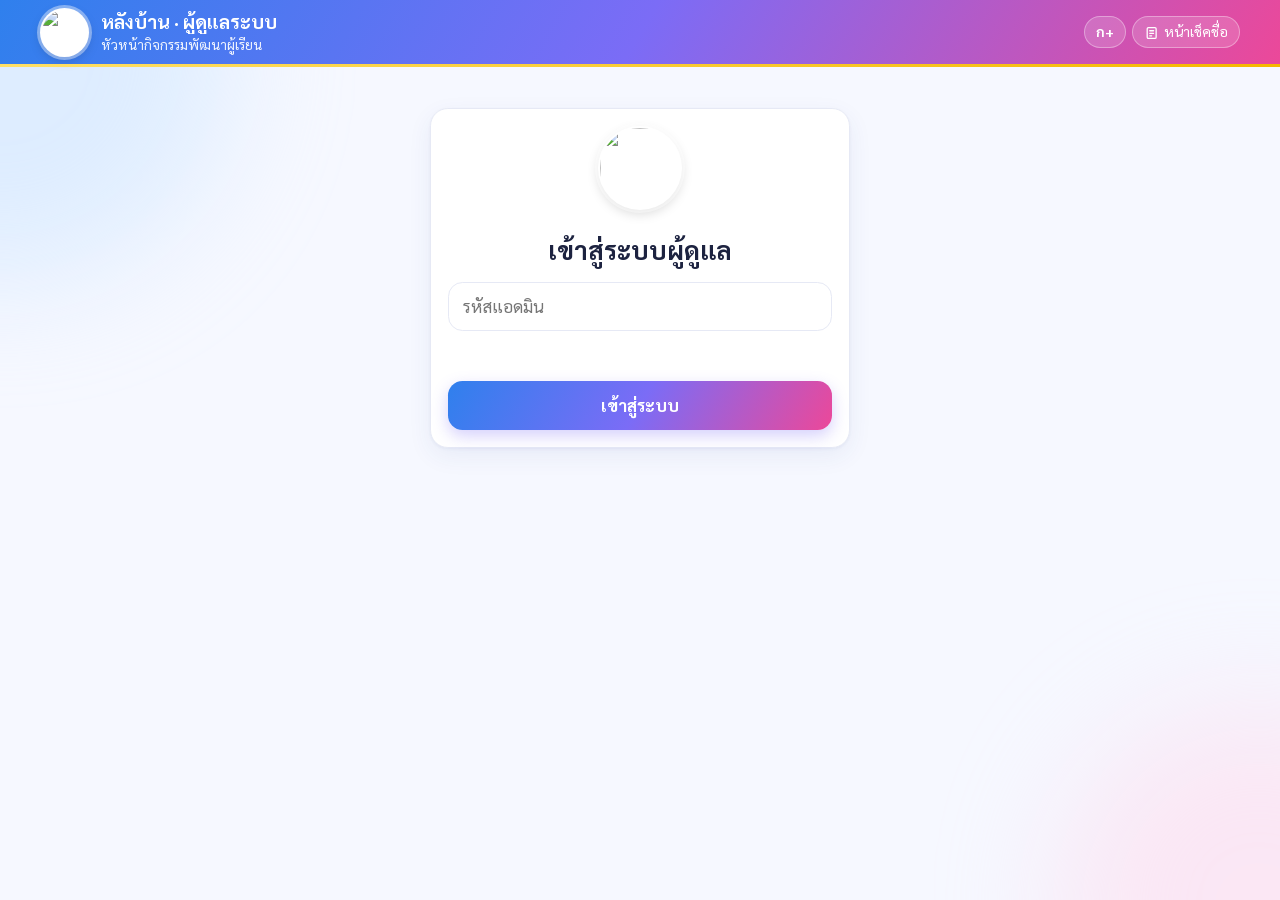
==== commit a843f64c: "Add files via upload" ====
--- a/docs/admin.html
+++ b/docs/admin.html
@@ -10,9 +10,9 @@
   <link rel="preconnect" href="https://fonts.googleapis.com">
   <link rel="preconnect" href="https://fonts.gstatic.com" crossorigin>
   <link href="https://fonts.googleapis.com/css2?family=Sarabun:wght@400;600;700&display=swap" rel="stylesheet">
-  <link rel="stylesheet" href="assets/style.css">
+  <link rel="stylesheet" href="assets/style.css?v=5">
 </head>
-<body>
+<body class="admin">
   <header class="topbar">
     <div class="wrap">
       <img class="logo" src="https://i.ibb.co/mVCtZ7mL/image.png" alt="ตราโรงเรียน" width="52" height="52">
@@ -67,9 +67,9 @@
 
   <div class="toast" id="toast" role="status" aria-live="polite"></div>
 
-  <script src="config.js"></script>
-  <script src="assets/api.js"></script>
-  <script src="assets/mock.js"></script>
-  <script src="assets/admin.js"></script>
+  <script src="config.js?v=5"></script>
+  <script src="assets/api.js?v=5"></script>
+  <script src="assets/mock.js?v=5"></script>
+  <script src="assets/admin.js?v=5"></script>
 </body>
 </html>
--- a/docs/assets/style.css
+++ b/docs/assets/style.css
@@ -92,7 +92,8 @@
 @media (max-width: 420px) { .top-acts .lbl { display: none; } .top-acts a { padding: 0 .65em; } }
 .demo-bar { background: var(--yellow-soft); color: var(--warn); text-align: center; font-size: .82em; padding: .35em 1em; }
 
-main { padding: 1em 0 8em; }
+/* เว้นที่ด้านล่างเท่าความสูงแถบปุ่มส่ง (--bar-h ตั้งจาก JS) เพื่อไม่ให้ปุ่มบังเนื้อหาท้ายหน้า */
+main.wrap { padding-top: 1em; padding-bottom: calc(var(--bar-h, 0px) + 2.5em); }
 
 /* ---------- การ์ด / ปุ่ม ---------- */
 .card { background: var(--card); border: 1px solid var(--line); border-radius: var(--radius); box-shadow: var(--shadow); padding: 1em; }
@@ -138,7 +139,16 @@
 .hello p { margin: .1em 0 0; color: var(--muted); font-size: .9em; }
 .grad-text { background: var(--grad); -webkit-background-clip: text; background-clip: text; color: transparent; }
 
-.status { display: flex; gap: .85em; align-items: center; }
+.status .st-top { display: flex; gap: .85em; align-items: center; }
+.stat-grid { display: grid; grid-template-columns: 1fr 1fr; gap: .6em; margin-top: .8em; }
+.stat { background: var(--bg); border-radius: .85em; padding: .55em .75em .6em; }
+.stat > small { display: block; color: var(--muted); font-size: .78em; }
+.status .stat b { display: block; font-size: 1.5em; line-height: 1.25; white-space: nowrap; font-variant-numeric: tabular-nums; }
+.status .stat b small { font-size: .52em; font-weight: 600; color: var(--muted); }
+.stat .timebar { margin-top: .35em; }
+.timebar.sent i { background: linear-gradient(90deg, var(--blue), var(--blue-2)); }
+.stat.hurry b { color: var(--pink); animation: blink 1.2s ease-in-out infinite; }
+@keyframes blink { 50% { opacity: .55; } }
 .status .dot { width: .8em; height: .8em; border-radius: 50%; flex: none; background: var(--muted); }
 .status.open { border-color: color-mix(in srgb, var(--blue) 30%, var(--line)); }
 .status.open .dot { background: var(--blue); box-shadow: 0 0 0 .35em var(--blue-soft); animation: pulse 2s infinite; }
@@ -354,6 +364,58 @@
 .kpi:nth-child(3)::after { background: var(--yellow-soft); } .kpi:nth-child(4)::after { background: var(--pink-soft); }
 .kpi b { display: block; font-size: 1.75em; line-height: 1.2; position: relative; z-index: 1; }
 .kpi span { font-size: .82em; color: var(--muted); position: relative; z-index: 1; }
+/* ตารางชุมนุมในหน้าแอดมิน: จอใหญ่เป็นตาราง จอเล็กเปลี่ยนเป็นการ์ดทีละชุมนุม */
+.ctable-wrap { margin: 0 -.4em; }
+.ctable { width: 100%; border-collapse: separate; border-spacing: 0; font-size: .9em; }
+.ctable th { text-align: left; font-size: .82em; color: var(--muted); font-weight: 700; padding: .55em .5em; border-bottom: 2px solid var(--line); white-space: nowrap; position: sticky; top: 0; background: var(--card); }
+.ctable td { padding: .6em .5em; border-bottom: 1px solid var(--line); vertical-align: middle; }
+.ctable tbody tr { transition: background .15s; }
+.ctable tbody tr:hover { background: color-mix(in srgb, var(--blue-soft) 55%, transparent); }
+.ctable tr.is-pending td.name b::after { content: ''; display: inline-block; width: .45em; height: .45em; border-radius: 50%; background: var(--yellow); margin-left: .4em; vertical-align: middle; }
+.ctable .num { text-align: center; font-variant-numeric: tabular-nums; font-weight: 700; width: 3.5em; }
+.ctable th.num { text-align: center; }
+.ctable .c-ok { color: var(--ok); } .ctable .c-warn { color: var(--warn); } .ctable .c-bad { color: var(--bad); }
+.ctable td.no { width: 2.6em; }
+.ctable td.no .mono { width: 2em; height: 2em; font-size: .9em; border-radius: .6em; --accent: var(--blue); --accent-soft: var(--blue-soft); }
+.ctable td.no .mono.c1 { --accent: var(--pink); --accent-soft: var(--pink-soft); }
+.ctable td.no .mono.c2 { --accent: #9a7200; --accent-soft: var(--yellow-soft); }
+.ctable td.name { min-width: 11em; }
+.ctable td.name b { display: block; line-height: 1.3; }
+.ctable td.name small, .ctable td.last small { display: block; color: var(--muted); font-size: .82em; line-height: 1.3; max-width: 16em; overflow: hidden; text-overflow: ellipsis; white-space: nowrap; }
+.ctable .chips { display: flex; gap: .3em; flex-wrap: wrap; }
+.ctable td.pct { min-width: 6.5em; white-space: nowrap; }
+.ctable td.pct span { font-size: .85em; font-weight: 700; margin-left: .35em; }
+.pbar { display: inline-block; vertical-align: middle; width: 3.6em; height: .45em; border-radius: 9px; background: var(--line); overflow: hidden; }
+.pbar i { display: block; height: 100%; background: linear-gradient(90deg, var(--blue), var(--blue-2)); }
+.pbar.low i { background: linear-gradient(90deg, var(--pink), #f9a8d4); }
+.ctable td.last { white-space: nowrap; font-variant-numeric: tabular-nums; }
+.ctable td.acts div { display: flex; gap: .3em; flex-wrap: nowrap; justify-content: flex-end; }
+.ctable td.acts .btn.sm { min-height: 2.1em; padding: 0 .6em; font-size: .85em; }
+body.admin .wrap { max-width: 1240px; }
+.ctable th.acts-h { text-align: right; }
+@media (max-width: 1020px) {
+  .ctable thead { display: none; }
+  .ctable, .ctable tbody { display: block; }
+  .ctable tbody { display: flex; flex-direction: column; gap: .6em; }
+  /* การ์ด: แถวบน = เลข + ชื่อ, ถัดมาเป็นช่องตัวเลขเล็ก ๆ 4 ช่องต่อแถว */
+  .ctable tr { display: grid; grid-template-columns: repeat(4, 1fr); gap: .45em; padding: .75em; border: 1px solid var(--line); border-radius: 1em; background: var(--card); }
+  .ctable tr.is-pending { border-color: color-mix(in srgb, var(--yellow) 55%, var(--line)); }
+  .ctable tbody tr:hover { background: var(--card); }
+  .ctable td { border: 0; padding: 0; }
+  .ctable td.no { grid-column: 1; display: flex; align-items: center; }
+  .ctable td.name { grid-column: 2 / -1; min-width: 0; margin-left: -1.6em; align-self: center; }
+  .ctable td[data-l] { display: flex; flex-direction: column; justify-content: center; width: auto; min-width: 0; padding: .35em .5em; border-radius: .7em; background: var(--bg); text-align: left; }
+  .ctable td[data-l]::before { content: attr(data-l); color: var(--muted); font-weight: 600; font-size: .75em; }
+  .ctable td.stat-c { grid-column: span 3; }
+  .ctable td.last { grid-column: 1 / -1; flex-direction: row; align-items: baseline; gap: .5em; }
+  .ctable td.pct { min-width: 0; }
+  .ctable td.pct .pbar { display: none; }
+  .ctable td.pct span { margin: 0; font-size: 1em; }
+  .ctable td.last small { display: inline; margin-left: .4em; }
+  .ctable td.acts { grid-column: 1 / -1; padding-top: .2em; }
+  .ctable td.acts div { justify-content: stretch; flex-wrap: wrap; }
+  .ctable td.acts .btn { flex: 1 1 auto; }
+}
 .adm-club { display: flex; gap: .75em; align-items: flex-start; padding: .75em 0; border-bottom: 1px solid var(--line); flex-wrap: wrap; }
 .adm-club:last-child { border-bottom: 0; }
 .adm-club .info { flex: 1 1 14em; }
